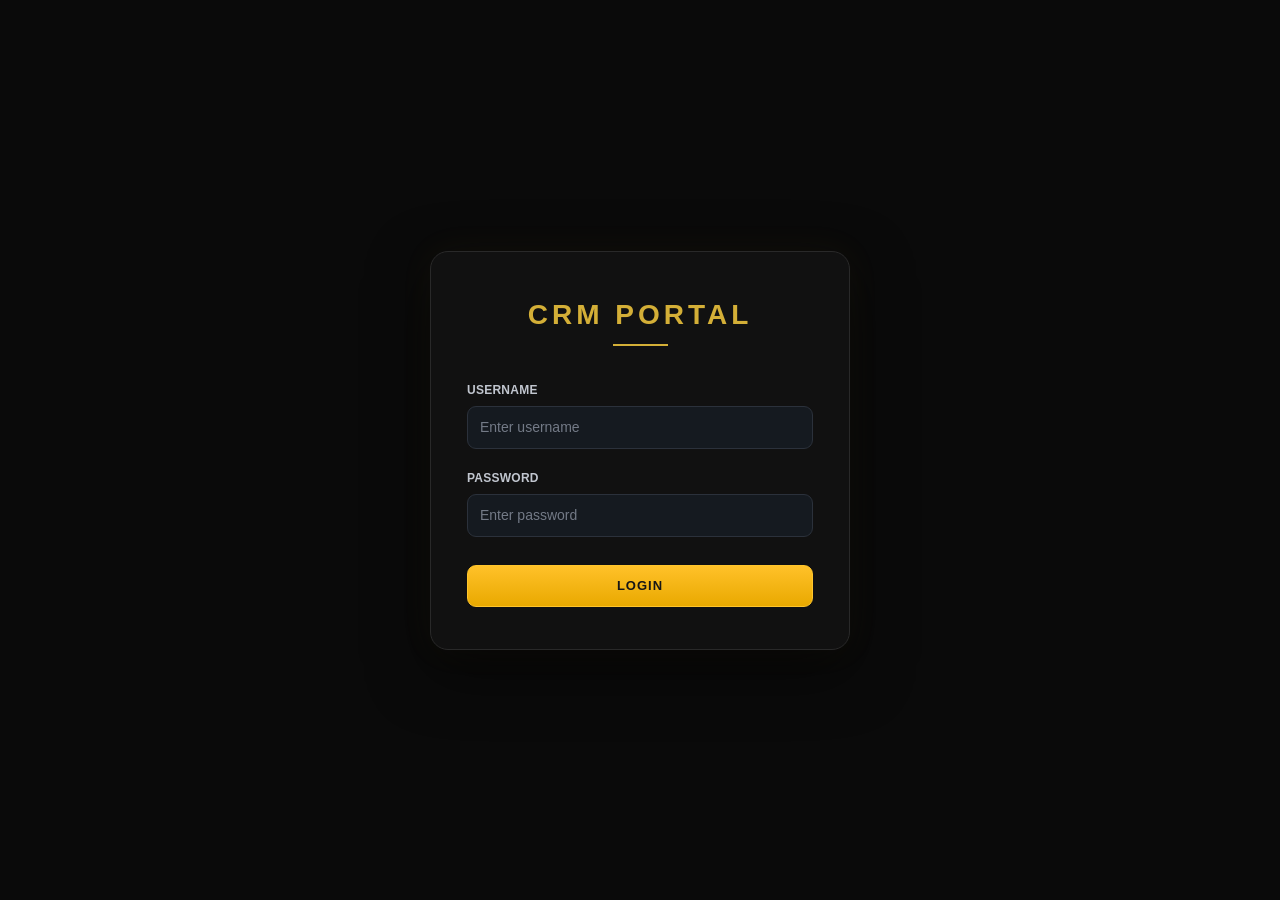
==== index.html @ dad9b5f5 "Support Tab" ====
<!DOCTYPE html>

<html>
<head>
<base target="_top"/>
<meta content="width=device-width, initial-scale=1" name="viewport"/>

<link href="styles.css" rel="stylesheet"/></head>
<body>
<!-- =========================
       LOGIN PAGE
       ========================= -->
<div id="loginPage">
<div class="login-wrapper">
<div class="login-card">
<div class="brand">
<div class="brand-title">
            CRM PORTAL
          </div>
<div class="brand-line"></div>
</div>
<form id="loginForm">
<div class="form-group">
<label for="username">
              Username
            </label>
<input autocomplete="username" id="username" placeholder="Enter username" required="" type="text"/>
</div>
<div class="form-group">
<label for="password">
              Password
            </label>
<input autocomplete="current-password" id="password" placeholder="Enter password" required="" type="password"/>
</div>
<button class="login-button" id="loginButton" type="submit">
            LOGIN
          </button>
</form>
<div class="loading" id="loading">
          Signing in...
        </div>
<div class="message" id="message"></div>
</div>
</div>
</div>
<!-- =========================
       CRM PORTAL PAGE
       ========================= -->
<div id="portalPage">
<div class="portal-layout">
<!-- SIDEBAR -->
<aside class="sidebar">
<div class="sidebar-brand">
<div class="sidebar-brand-title">
            CRM PORTAL
          </div>
<div class="sidebar-brand-subtitle">
            Management System
          </div>
</div>
<div class="nav-section-title">
  Main Menu
</div>
<div id="sidebarMenu"></div>
<div class="sidebar-bottom">
<button class="nav-item support-button" onclick="selectModule('Support 🎫', this)">
    Support 🎫
  </button>
<button class="nav-item logout-button" onclick="logout()">
    Logout
  </button>
</div>
</aside>
<!-- MAIN CONTENT -->
<main class="main-content">
<header class="topbar">
<div class="page-title" id="pageTitle">
            Dashboard
          </div>
<div class="user-info">
<div>
<div class="user-name" id="userName">
                —
              </div>
<div class="user-role" id="userRole">
                —
              </div>
</div>
<div class="branch-badge" id="userBranch">
              —
            </div>
</div>
</header>
<section class="content-area">
<div id="dashboardView">
<div class="dashboard-header">
<div>
<div class="dashboard-eyebrow">
        CRM PORTAL
      </div>
<div class="welcome-title" id="welcomeTitle">
        Welcome
      </div>
<div class="welcome-text">
        Here's your current workspace overview.
      </div>
</div>
<div class="dashboard-date" id="dashboardDate">
      —
    </div>
</div>
<!-- PM DASHBOARD KPI CARDS -->

<div class="kpi-grid pm-kpi-grid">

  <!-- TOTAL INQUIRIES TODAY -->
  <div
    class="kpi-card kpi-card-clickable"
    onclick="openPMTodayInquiriesQueue()"
    role="button"
    tabindex="0"
  >

    <div class="kpi-top">

      <span class="kpi-label">
        TOTAL INQUIRIES TODAY
      </span>

      <span class="kpi-icon">
        I
      </span>

    </div>

    <div
      class="kpi-value"
      id="kpiInquiries"
    >
      0
    </div>

    <div class="kpi-subtext">
      New inquiries created today
    </div>

  </div>


  <!-- TOTAL APPOINTMENTS CREATED -->
  <div
    class="kpi-card kpi-card-clickable"
    onclick="openPMTodayBookingsQueue()"
    role="button"
    tabindex="0"
  >

    <div class="kpi-top">

      <span class="kpi-label">
        TOTAL APPOINTMENTS CREATED
      </span>

      <span class="kpi-icon">
        A
      </span>

    </div>

    <div
      class="kpi-value"
      id="kpiAppointmentsCreated"
    >
      0
    </div>

    <div class="kpi-subtext">
      Appointments booked today
    </div>

  </div>


  <!-- TO FOLLOW UP -->
  <div
    class="kpi-card kpi-card-clickable"
    onclick="openPMFollowUpQueue()"
    role="button"
    tabindex="0"
  >

    <div class="kpi-top">

      <span class="kpi-label">
        TO FOLLOW UP
      </span>

      <span class="kpi-icon">
        F
      </span>

    </div>

    <div
      class="kpi-value"
      id="kpiToFollowUp"
    >
      0
    </div>

    <div class="kpi-subtext">
      Leads that need follow-up
    </div>

  </div>


  <!-- TO REMIND -->
  <div
    class="kpi-card kpi-card-clickable"
    onclick="openPMReminderQueue()"
    role="button"
    tabindex="0"
  >

    <div class="kpi-top">

      <span class="kpi-label">
        TO REMIND
      </span>

      <span class="kpi-icon">
        R
      </span>

    </div>

    <div
      class="kpi-value"
      id="kpiToRemind"
    >
      0
    </div>

    <div class="kpi-subtext">
      Tomorrow's appointments
    </div>

  </div>

</div>
<!-- TODAY'S APPOINTMENTS -->
<div class="dashboard-panel">
<div class="panel-header">
<div>
<div class="panel-title">
        Today's Appointments
      </div>
<div class="panel-subtitle">
        Scheduled appointments and conversion performance
      </div>
</div>
<button class="panel-action" onclick="selectDashboardModule('Appointments')">
      VIEW ALL
    </button>
</div>
<!-- SUMMARY -->
<div class="appointment-summary">
<div class="appointment-summary-item">
<span>
        TODAY'S APPOINTMENTS
      </span>
<strong id="todayAppointmentCount">
        0
      </strong>
</div>
<div class="appointment-summary-item">
<span>
        CONVERTED
      </span>
<strong id="todayConvertedCount">
        0
      </strong>
</div>
<div class="appointment-summary-item">
<span>
        CONVERSION RATE
      </span>
<strong id="todayConversionRate">
        0%
      </strong>
</div>
</div>
<!-- APPOINTMENT LIST -->
<div class="empty-state" id="todayAppointments">
<div class="empty-icon">
      —
    </div>
<div class="empty-title">
      No appointments today
    </div>
<div class="empty-text">
      No appointments are currently scheduled for today.
    </div>
</div>
</div>
<!-- APPOINTMENT WEEKLY -->
<div class="dashboard-panel weekly-panel">
<div class="panel-header">
<div>
<div class="panel-title">
        Appointment Weekly
      </div>
<div class="panel-subtitle">
        Today through the next 6 days
      </div>
</div>
</div>
<div class="weekly-grid">
<div class="week-day">
<div class="week-label">—</div>
<strong>0</strong>
</div>
<div class="week-day">
<div class="week-label">—</div>
<strong>0</strong>
</div>
<div class="week-day">
<div class="week-label">—</div>
<strong>0</strong>
</div>
<div class="week-day">
<div class="week-label">—</div>
<strong>0</strong>
</div>
<div class="week-day">
<div class="week-label">—</div>
<strong>0</strong>
</div>
<div class="week-day">
<div class="week-label">—</div>
<strong>0</strong>
</div>
<div class="week-day">
<div class="week-label">—</div>
<strong>0</strong>
</div>
</div>
</div>
<!-- ACCESS INFORMATION -->
<div class="access-strip">
<div>
<span class="access-label">
        ACCESS LEVEL
      </span>
<strong id="dashboardRole">
        —
      </strong>
</div>
<div>
<span class="access-label">
        BRANCH
      </span>
<strong id="dashboardBranch">
        —
      </strong>
</div>
<div>
<span class="access-label">
        STATUS
      </span>
<strong class="status-active">
        ACTIVE
      </strong>
</div>
</div>
</div>
<!-- =========================
     APPOINTMENTS VIEW
     ========================= -->
<div id="appointmentsView" style="display:none;">
<!-- HEADER -->
<div class="module-header">
<div>
<div class="dashboard-eyebrow">
        APPOINTMENTS
      </div>
<div class="module-title">
        Appointment Calendar
      </div>
<div class="module-subtitle">
        View scheduled appointments by date and branch.
      </div>
</div>
</div>
<!-- CALENDAR CARD -->
<div class="calendar-card">
<!-- CALENDAR TOOLBAR -->
<div class="calendar-toolbar">
<div class="calendar-navigation">
<button class="calendar-nav-button" onclick="changeAppointmentMonth(-1)" type="button">
          ← PREVIOUS
        </button>
<button class="calendar-today-button" onclick="goToAppointmentToday()" type="button">
          TODAY
        </button>
<button class="calendar-nav-button" onclick="changeAppointmentMonth(1)" type="button">
          NEXT →
        </button>
</div>
<div class="calendar-month-title" id="appointmentCalendarTitle">
        —
      </div>
</div>
<!-- DAYS OF WEEK -->
<div class="calendar-weekdays">
<div>SUN</div>
<div>MON</div>
<div>TUE</div>
<div>WED</div>
<div>THU</div>
<div>FRI</div>
<div>SAT</div>
</div>
<!-- CALENDAR -->
<div class="calendar-grid" id="appointmentCalendarGrid">
<div class="calendar-empty" style="grid-column: 1 / -1;">
        Select Appointments to load calendar.
      </div>
</div>
</div>
<!-- =========================
       SELECTED DATE PANEL
       ========================= -->
<!-- =========================
     APPOINTMENT DATE MODAL
     ========================= -->
<div class="appointment-modal-overlay" id="selectedAppointmentDatePanel" onclick="handleAppointmentModalBackdrop(event)" style="display:none;">
<div class="appointment-modal" onclick="event.stopPropagation()">
<div class="appointment-modal-header">
<div>
<div class="dashboard-eyebrow">
          DAILY APPOINTMENTS
        </div>
<div class="appointment-modal-title" id="selectedAppointmentDateTitle">
          —
        </div>
</div>
<button class="appointment-modal-close" onclick="closeAppointmentDatePanel()" type="button">
        ×
      </button>
</div>
<div class="appointment-modal-content" id="selectedAppointmentDateContent">
<div class="calendar-empty">
        No appointments scheduled.
      </div>
</div>
</div>
</div>
<!-- KEEP THIS: closes appointmentsView -->
</div>
<!-- =========================
     REPORTS VIEW
     ========================= -->
<div id="reportsView" style="display:none;">
<div class="module-header">
<div>
<div class="dashboard-eyebrow">
        PM ANALYTICS
      </div>
<div class="module-title">
        Reports
      </div>
<div class="module-subtitle">
        Review lead, booking, conversion, follow-up, and commission performance.
      </div>
</div>
</div>
<!-- =========================
       REPORT FILTERS
       ========================= -->
<div class="report-filter-bar">
<div class="form-group">
<label>Start Date</label>
<input id="reportStartDate" type="date"/>
</div>
<div class="form-group">
<label>End Date</label>
<input id="reportEndDate" type="date"/>
</div>
<div class="form-group">
<label>Branch</label>
<select id="reportBranchFilter">
<option value="ALL">
          All Branches
        </option>
<option value="UC-LP">
          UC Las Piñas
        </option>
<option value="UC-MD">
          UC Mandaluyong
        </option>
<option value="UC-QC">
          UC Quezon City
        </option>
<option value="MM-MD">
          Mastermind Mandaluyong
        </option>
</select>
</div>
<button class="primary-action report-apply-button" onclick="loadPMReports()" type="button">
      APPLY
    </button>
</div>
<!-- =========================
       REPORT KPI CARDS
       ========================= -->
<div class="kpi-grid reports-kpi-grid">
<div class="kpi-card">
<div class="kpi-label">
        TOTAL INQUIRIES
      </div>
<div class="kpi-value" id="reportTotalInquiries">
        0
      </div>
</div>
<div class="kpi-card">
<div class="kpi-label">
        TOTAL BOOKED
      </div>
<div class="kpi-value" id="reportTotalBooked">
        0
      </div>
</div>
<div class="kpi-card">
<div class="kpi-label">
        INQUIRY → BOOK
      </div>
<div class="kpi-value" id="reportInquiryToBook">
        0%
      </div>
</div>
<div class="kpi-card">
<div class="kpi-label">
        TOTAL CONVERTED
      </div>
<div class="kpi-value" id="reportTotalConverted">
        0
      </div>
</div>
<div class="kpi-card">
<div class="kpi-label">
        BOOK → CONVERT
      </div>
<div class="kpi-value" id="reportBookToConvert">
        0%
      </div>
</div>
<div class="kpi-card">
<div class="kpi-label">
        INQUIRY → CONVERT
      </div>
<div class="kpi-value" id="reportInquiryToConvert">
        0%
      </div>
</div>
</div>
<!-- =========================
       APPOINTMENT OUTCOMES
       ========================= -->
<div class="report-section collapsible-report">
<button class="report-toggle" onclick="toggleReportSection(
        'reportAppointmentOutcomesBody',
        this
      )" type="button">
<span>Appointment Outcomes</span>
<span class="report-toggle-icon">
        ▾
      </span>
</button>
<div class="report-collapsible-body" id="reportAppointmentOutcomesBody" style="display:none;">
<div class="report-table-container" id="reportAppointmentOutcomes"></div>
</div>
</div>
<!-- =========================
       BRANCH PERFORMANCE
       ========================= -->
<div class="report-section collapsible-report">
<button class="report-toggle" onclick="toggleReportSection(
        'reportBranchPerformanceBody',
        this
      )" type="button">
<span>Branch Performance</span>
<span class="report-toggle-icon">
        ▾
      </span>
</button>
<div class="report-collapsible-body" id="reportBranchPerformanceBody" style="display:none;">
<div class="report-table-container" id="reportBranchPerformance"></div>
</div>
</div>
<!-- =========================
       INQUIRY SOURCE PERFORMANCE
       ========================= -->
<div class="report-section collapsible-report">
<button class="report-toggle" onclick="toggleReportSection(
        'reportSourcePerformanceBody',
        this
      )" type="button">
<span>Inquiry Source Performance</span>
<span class="report-toggle-icon">
        ▾
      </span>
</button>
<div class="report-collapsible-body" id="reportSourcePerformanceBody" style="display:none;">
<div class="report-table-container" id="reportSourcePerformance"></div>
</div>
</div>
<!-- =========================
       PM PERFORMANCE
       ========================= -->
<div class="report-section collapsible-report">
<button class="report-toggle" onclick="toggleReportSection(
        'reportPMPerformanceBody',
        this
      )" type="button">
<span>PM Performance</span>
<span class="report-toggle-icon">
        ▾
      </span>
</button>
<div class="report-collapsible-body" id="reportPMPerformanceBody" style="display:none;">
<div class="report-table-container" id="reportPMPerformance"></div>
</div>
</div>
<!-- =========================
       BOOKED BY PERFORMANCE
       ========================= -->
<div class="report-section collapsible-report">
<button class="report-toggle" onclick="toggleReportSection(
        'reportBookedByPerformanceBody',
        this
      )" type="button">
<span>Booked By Performance</span>
<span class="report-toggle-icon">
        ▾
      </span>
</button>
<div class="report-collapsible-body" id="reportBookedByPerformanceBody" style="display:none;">
<div class="report-table-container" id="reportBookedByPerformance"></div>
</div>
</div>
<!-- =========================
       COMMISSION REPORT
       ========================= -->
<div class="report-section collapsible-report">
<button class="report-toggle" onclick="toggleReportSection(
        'reportCommissionBody',
        this
      )" type="button">
<span>Commission Report</span>
<span class="report-toggle-icon">
        ▾
      </span>
</button>
<div class="report-collapsible-body" id="reportCommissionBody" style="display:none;">
<div class="commission-summary">
<div>
<span>Rate per Conversion</span>
<strong id="reportCommissionRate">
            ₱0
          </strong>
</div>
<div>
<span>Total Conversions</span>
<strong id="reportCommissionConversions">
            0
          </strong>
</div>
<div>
<span>Total Commission</span>
<strong id="reportTotalCommission">
            ₱0
          </strong>
</div>
</div>
<div class="report-table-container" id="reportCommissionTable"></div>
</div>
</div>
<!-- =========================
       FOLLOW-UP REPORT
       ========================= -->
<div class="report-section collapsible-report">
<button class="report-toggle" onclick="toggleReportSection(
        'reportFollowUpBody',
        this
      )" type="button">
<span>Follow-Up Report</span>
<span class="report-toggle-icon">
        ▾
      </span>
</button>
<div class="report-collapsible-body" id="reportFollowUpBody" style="display:none;">
<div class="report-table-container" id="reportFollowUp"></div>
</div>
</div>
<!-- =========================
       VEHICLE INSIGHTS
       ========================= -->
<div class="report-section collapsible-report">
<button class="report-toggle" onclick="toggleReportSection(
        'reportVehicleInsightsBody',
        this
      )" type="button">
<span>Vehicle Insights</span>
<span class="report-toggle-icon">
        ▾
      </span>
</button>
<div class="report-collapsible-body" id="reportVehicleInsightsBody" style="display:none;">
<div class="report-table-container" id="reportVehicleInsights"></div>
</div>
</div>
</div>
<!-- =========================
     REQUESTS VIEW
     ========================= -->
<div id="requestsView" style="display:none;">
<div class="module-header">
<div>
<div class="dashboard-eyebrow">
        PAGE MANAGER
      </div>
<div class="module-title">
        Requests
      </div>
<div class="module-subtitle">
        Create and monitor your submitted requests.
      </div>
</div>
<button class="primary-action" onclick="openNewRequestModal()" type="button">
      + NEW REQUEST
    </button>
</div>
<!-- KPI -->
<div class="kpi-grid">
<div class="kpi-card">
<div class="kpi-label">
        PENDING
      </div>
<div class="kpi-value" id="requestPendingCount">
        0
      </div>
</div>
<div class="kpi-card">
<div class="kpi-label">
        IN PROGRESS
      </div>
<div class="kpi-value" id="requestInProgressCount">
        0
      </div>
</div>
<div class="kpi-card">
<div class="kpi-label">
        RESOLVED
      </div>
<div class="kpi-value" id="requestResolvedCount">
        0
      </div>
</div>
</div>
<!-- REQUEST TABLE -->
<div class="leads-table-card">
<div class="table-scroll">
<table class="crm-table">
<thead>
<tr>
<th>Request ID</th>
<th>Type</th>
<th>Subject</th>
<th>Priority</th>
<th>Status</th>
<th>Created</th>
<th>Updated By</th>
<th>Action</th>
</tr>
</thead>
<tbody id="requestsTableBody">
<tr>
<td class="table-empty" colspan="8">
              Select Requests to load records.
            </td>
</tr>
</tbody>
</table>
</div>
</div>
</div>
<!-- =========================
     LEADS VIEW
     ========================= -->
<div id="leadsView" style="display:none;">
<div class="module-header">
<div>
<div class="dashboard-eyebrow">
        PAGE MANAGER
      </div>
<div class="module-title">
        Leads
      </div>
<div class="module-subtitle">
        Manage customer inquiries across all branches.
      </div>
</div>
<button class="primary-action" onclick="openAddLeadModal()">
      + ADD LEAD
    </button>
</div>
<!-- =========================
     ADD LEAD MODAL
     ========================= -->
<div class="crm-modal" id="addLeadModal">
<div class="crm-modal-backdrop" onclick="closeAddLeadModal()">
</div>
<div class="crm-modal-card">
<div class="crm-modal-header">
<div>
<div class="dashboard-eyebrow">
          PAGE MANAGER
        </div>
<div class="crm-modal-title">
          Add New Lead
        </div>
<div class="crm-modal-subtitle">
          Create a customer inquiry record.
        </div>
</div>
<button class="modal-close" onclick="closeAddLeadModal()" type="button">
        ×
      </button>
</div>
<!-- =========================
     EDIT LEAD MODAL
     ========================= -->
<form id="addLeadForm">
<div class="lead-form-section-title">
        Customer Information
      </div>
<div class="lead-form-grid">
<div class="form-group">
<label>Customer Name *</label>
<input id="newLeadCustomerName" placeholder="Enter customer name" required="" type="text"/>
</div>
<div class="form-group">
<label>Contact Number *</label>
<input id="newLeadContactNumber" placeholder="09XXXXXXXXX" required="" type="text"/>
</div>
<div class="form-group vehicle-search-group">
<label>Vehicle Make / Model *</label>
<div class="vehicle-search-wrapper">
<input autocomplete="off" id="newLeadVehicle" onfocus="searchNewLeadVehicle()" oninput="searchNewLeadVehicle()" placeholder="Search vehicle..." required="" type="text"/>
<div class="vehicle-suggestions" id="newLeadVehicleSuggestions" style="display:none;"></div>
</div>
</div>
<div class="form-group">
<label>Year</label>
<input id="newLeadYear" max="2100" min="1900" placeholder="e.g. 2022" type="number"/>
</div>
<div class="form-group">
<label>Plate Number</label>
<input id="newLeadPlate" placeholder="Enter plate number" type="text"/>
</div>
</div>
<div class="lead-form-section-title">
        Lead Information
      </div>
<div class="lead-form-grid">
<div class="form-group">
<label>Branch *</label>
<select class="form-select" id="newLeadBranch" required="">
<option value="">
              Select branch
            </option>
<option value="UC-LP">
              UC Las Piñas
            </option>
<option value="UC-MD">
              UC Mandaluyong
            </option>
<option value="UC-QC">
              UC Quezon City
            </option>
<option value="MM-MD">
              Mastermind Mandaluyong
            </option>
</select>
</div>
<div class="form-group">
<label>Inquiry Source</label>
<select class="form-select" id="newLeadSource">
<option value="">
              Select source
            </option>
<option value="Facebook">
              Facebook
            </option>
<option value="Messenger">
              Messenger
            </option>
<option value="Walk-in">
              Walk-in
            </option>
<option value="Call">
              Call
            </option>
<option value="Referral">
              Referral
            </option>
<option value="Other">
              Other
            </option>
</select>
</div>
<div class="form-group">
<label>Service *</label>
<select class="form-select" id="leadService" required="">
<option value="">
      Select service
    </option>
<option value="Overall / Vehicle System Checkup">
      Overall / Vehicle System Checkup
    </option>
<option value="Aircon Checkup">
      Aircon Checkup
    </option>
<option value="PMS Checkup">
      PMS Checkup
    </option>
<option value="Computer Diagnostic Scan">
      Computer Diagnostic Scan
    </option>
<option value="Auto Electrical">
      Auto Electrical
    </option>
<option value="EGR Cleaning / Service">
      EGR Cleaning / Service
    </option>
<option value="ATF / Transmission Fluid Service">
      ATF / Transmission Fluid Service
    </option>
<option value="Preventive Maintenance Service (PMS)">
      Preventive Maintenance Service (PMS)
    </option>
<option value="Change Oil">
      Change Oil
    </option>
<option value="Parts Replacement">
      Parts Replacement
    </option>
<option value="Underchassis / Suspension Checkup">
      Underchassis / Suspension Checkup
    </option>
<option value="Brake Checkup / Repair">
      Brake Checkup / Repair
    </option>
<option value="Engine Checkup / Repair">
      Engine Checkup / Repair
    </option>
<option value="Cooling System / Overheating Checkup">
      Cooling System / Overheating Checkup
    </option>
<option value="Steering Checkup / Repair">
      Steering Checkup / Repair
    </option>
<option value="Battery / Charging System">
      Battery / Charging System
    </option>
<option value="Fuel System Service">
      Fuel System Service
    </option>
<option value="Transmission / Drivetrain Checkup">
      Transmission / Drivetrain Checkup
    </option>
<option value="Tune-Up">
      Tune-Up
    </option>
<option value="Engine Overhaul / Major Repair">
      Engine Overhaul / Major Repair
    </option>
<option value="Aircon Repair / Maintenance">
      Aircon Repair / Maintenance
    </option>
<option value="Suspension / Underchassis Repair">
      Suspension / Underchassis Repair
    </option>
<option value="Electrical Repair">
      Electrical Repair
    </option>
<option value="Diagnostic / Error Code Concern">
      Diagnostic / Error Code Concern
    </option>
<option value="General Mechanical Concern">
      General Mechanical Concern
    </option>
<option value="Others">
      Others
    </option>
</select>
</div>
<div class="form-group">
<label>Status *</label>
<select class="form-select" id="newLeadStatus" onchange="toggleLeadAppointmentDate()" required="">
<option value="Interested">
              Interested
            </option>
<option value="Follow Up">
              Follow Up
            </option>
<option value="Not Interested">
              Not Interested
            </option>
<option value="Booked">
              Booked
            </option>
<option value="Cancelled">
              Cancelled
            </option>
<option value="Rescheduled">
              Rescheduled
            </option>
<option value="No Show">
              No Show
            </option>
</select>
</div>
<div class="form-group" id="newLeadAppointmentGroup" style="display:none;">
<label>Appointment Date *</label>
<input id="newLeadAppointmentDate" type="date"/>
</div>
</div>
<div class="form-group">
<label>
          Concern / Additional Details
        </label>
<textarea class="form-textarea" id="newLeadConcern" placeholder="Enter customer's concern or additional details..."></textarea>
</div>
<div class="modal-message" id="addLeadMessage"></div>
<div class="crm-modal-footer">
<button class="secondary-action" onclick="closeAddLeadModal()" type="button">
          CANCEL
        </button>
<button class="primary-action" id="saveLeadButton" type="submit">
          SAVE LEAD
        </button>
</div>
</form>
</div>
</div>
<div class="module-toolbar">

  <input
    class="module-search"
    id="leadSearch"
    type="text"
    placeholder="Search customer, contact, vehicle or plate..."
    oninput="filterLeadsTable()"
  />


  <select
    class="module-filter"
    id="leadBranchFilter"
    onchange="filterLeadsTable()"
  >
    <option value="">
      All Branches
    </option>

    <option value="UC-LP">
      UC Las Piñas
    </option>

    <option value="UC-MD">
      UC Mandaluyong
    </option>

    <option value="UC-QC">
      UC Quezon City
    </option>

    <option value="MM-MD">
      Mastermind Mandaluyong
    </option>
  </select>


  <select
    class="module-filter"
    id="leadStatusFilter"
    onchange="filterLeadsTable()"
  >
    <option value="">
      All Statuses
    </option>

    <option value="Interested">
      Interested
    </option>

    <option value="Follow Up">
      Follow Up
    </option>

    <option value="Not Interested">
      Not Interested
    </option>

    <option value="Booked">
      Booked
    </option>

    <option value="Remind">
      Remind
    </option>

    <option value="Cancelled">
      Cancelled
    </option>

    <option value="Rescheduled">
      Rescheduled
    </option>

    <option value="No Show">
      No Show
    </option>
  </select>


  <select
    class="module-filter"
    id="leadServiceFilter"
    onchange="filterLeadsTable()"
  >
    <option value="">
      All Services
    </option>

    <option value="Vehicle System Checkup">
      Vehicle System Checkup
    </option>

    <option value="Computer Diagnostic Scan">
      Computer Diagnostic Scan
    </option>

    <option value="Aircon Checkup">
      Aircon Checkup
    </option>

    <option value="Preventive Maintenance Service">
      Preventive Maintenance Service
    </option>

    <option value="Engine Checkup / Repair">
      Engine Checkup / Repair
    </option>

    <option value="Electrical Checkup / Repair">
      Electrical Checkup / Repair
    </option>

    <option value="Suspension Checkup / Repair">
      Suspension Checkup / Repair
    </option>

    <option value="Steering Checkup / Repair">
      Steering Checkup / Repair
    </option>

    <option value="Underchassis Checkup / Repair">
      Underchassis Checkup / Repair
    </option>
  </select>

</div>
<div class="leads-table-card">
<div class="table-scroll">
<table class="crm-table">
<thead>
<tr>
<th>Customer</th>
<th>Vehicle</th>
<th>Branch</th>
<th>Source</th>
<th>Service</th>
<th>Concern</th>
<th>Status</th>
<th>Assigned PM</th>
<th>Appointment</th>
<th>Created</th>
<th>Action</th>
</tr>
</thead>
<tbody id="leadsTableBody">
<tr>
<td class="table-empty" colspan="10">
              Select Leads to load records.
            </td>
</tr>
</tbody>
</table>
</div>
</div>
</div>

<!-- =========================================================
     SHARED SUPPORT VIEW
========================================================= -->

<div
  id="supportView"
  style="display:none;"
>

  <!-- HEADER -->

  <div class="module-header">

    <div>

      <div class="dashboard-eyebrow">
        CRM SUPPORT
      </div>

      <div class="module-title">
        Support Tickets
      </div>

      <div class="module-subtitle">
        Submit, track, and manage internal CRM support concerns.
      </div>

    </div>

    <button
      type="button"
      class="primary-action"
      onclick="openNewSupportTicketModal()"
    >
      NEW TICKET
    </button>

  </div>


  <!-- KPI -->

  <div class="kpi-grid support-kpi-grid">

    <div class="kpi-card">

      <div class="kpi-top">

        <span class="kpi-label">
          OPEN
        </span>

        <span class="kpi-icon">
          O
        </span>

      </div>

      <div
        class="kpi-value"
        id="supportOpenCount"
      >
        0
      </div>

      <div class="kpi-subtext">
        New tickets awaiting action
      </div>

    </div>


    <div class="kpi-card">

      <div class="kpi-top">

        <span class="kpi-label">
          IN PROGRESS
        </span>

        <span class="kpi-icon">
          P
        </span>

      </div>

      <div
        class="kpi-value"
        id="supportInProgressCount"
      >
        0
      </div>

      <div class="kpi-subtext">
        Tickets currently being handled
      </div>

    </div>


    <div class="kpi-card">

      <div class="kpi-top">

        <span class="kpi-label">
          RESOLVED
        </span>

        <span class="kpi-icon">
          R
        </span>

      </div>

      <div
        class="kpi-value"
        id="supportResolvedCount"
      >
        0
      </div>

      <div class="kpi-subtext">
        Tickets already resolved
      </div>

    </div>

  </div>


  <!-- FILTERS -->

  <div class="module-toolbar support-toolbar">

    <input
      type="text"
      id="supportSearch"
      class="module-search"
      placeholder="Search ticket, subject, branch or user..."
      oninput="filterSupportTickets()"
    />


    <select
      id="supportStatusFilter"
      class="module-filter"
      onchange="filterSupportTickets()"
    >
      <option value="">
        All Statuses
      </option>

      <option value="Open">
        Open
      </option>

      <option value="In Progress">
        In Progress
      </option>

      <option value="Resolved">
        Resolved
      </option>

      <option value="Closed">
        Closed
      </option>
    </select>


    <select
      id="supportPriorityFilter"
      class="module-filter"
      onchange="filterSupportTickets()"
    >
      <option value="">
        All Priorities
      </option>

      <option value="Low">
        Low
      </option>

      <option value="Normal">
        Normal
      </option>

      <option value="High">
        High
      </option>

      <option value="Urgent">
        Urgent
      </option>
    </select>

  </div>


  <!-- TABLE -->

  <div class="dashboard-panel">

    <div class="panel-header">

      <div>

        <div class="panel-title">
          Support Tickets
        </div>

        <div class="panel-subtitle">
          View and track submitted support concerns
        </div>

      </div>

    </div>


    <div class="table-wrap">

      <table class="data-table">

        <thead>

          <tr>

            <th>
              Ticket
            </th>

            <th>
              Subject
            </th>

            <th>
              Priority
            </th>

            <th>
              Status
            </th>

            <th>
              Branch
            </th>

            <th>
              Assigned IT
            </th>

            <th>
              Created
            </th>

            <th>
              Action
            </th>

          </tr>

        </thead>


        <tbody
          id="supportTicketsTableBody"
        >

          <tr>

            <td
              colspan="8"
              class="table-empty"
            >
              No support tickets loaded.
            </td>

          </tr>

        </tbody>

      </table>

    </div>

  </div>

</div>


<!-- =========================================================
     NEW SUPPORT TICKET MODAL
========================================================= -->

<div
  class="crm-modal"
  id="newSupportTicketModal"
>

  <div
    class="crm-modal-backdrop"
    onclick="closeNewSupportTicketModal()"
  ></div>


  <div class="crm-modal-card">

    <div class="crm-modal-header">

      <div>

        <div class="dashboard-eyebrow">
          CRM SUPPORT
        </div>

        <div class="crm-modal-title">
          New Support Ticket
        </div>

        <div class="crm-modal-subtitle">
          Describe the issue clearly so IT can assist faster.
        </div>

      </div>


      <button
        type="button"
        class="modal-close"
        onclick="closeNewSupportTicketModal()"
      >
        ×
      </button>

    </div>


    <form
      id="newSupportTicketForm"
      onsubmit="return submitNewSupportTicket(event)"
    >

      <div class="lead-form-grid">

        <div class="form-group">

          <label>
            Priority *
          </label>

          <select
            id="newSupportPriority"
            class="form-select"
            required
          >

            <option value="Normal">
              Normal
            </option>

            <option value="Low">
              Low
            </option>

            <option value="High">
              High
            </option>

            <option value="Urgent">
              Urgent
            </option>

          </select>

        </div>


        <div class="form-group">

          <label>
            Module
          </label>

          <input
            type="text"
            id="newSupportModule"
            placeholder="Example: Leads"
          />

        </div>


        <div class="form-group">

          <label>
            View
          </label>

          <input
            type="text"
            id="newSupportViewName"
            placeholder="Example: Edit Lead"
          />

        </div>

      </div>


      <div class="form-group">

        <label>
          Subject *
        </label>

        <input
          type="text"
          id="newSupportSubject"
          placeholder="Short summary of the issue"
          required
        />

      </div>


      <div class="form-group">

        <label>
          Description *
        </label>

        <textarea
          id="newSupportDescription"
          class="form-textarea"
          placeholder="Explain what happened, what you expected, and any error shown."
          required
        ></textarea>

      </div>


      <div
        class="modal-message"
        id="newSupportTicketMessage"
      ></div>


      <div class="crm-modal-footer">

        <button
          type="button"
          class="secondary-action"
          onclick="closeNewSupportTicketModal()"
        >
          CANCEL
        </button>

        <button
          type="submit"
          class="primary-action"
          id="saveSupportTicketButton"
        >
          SUBMIT TICKET
        </button>

      </div>

    </form>

  </div>

</div>


<!-- =========================================================
     SUPPORT TICKET DETAILS MODAL
========================================================= -->

<div
  class="crm-modal"
  id="supportTicketDetailsModal"
>

  <div
    class="crm-modal-backdrop"
    onclick="closeSupportTicketDetails()"
  ></div>


  <div class="crm-modal-card">

    <div class="crm-modal-header">

      <div>

        <div class="dashboard-eyebrow">
          SUPPORT TICKET
        </div>

        <div
          class="crm-modal-title"
          id="supportDetailsTitle"
        >
          Ticket Details
        </div>

        <div
          class="crm-modal-subtitle"
          id="supportDetailsTicketId"
        >
          —
        </div>

      </div>


      <button
        type="button"
        class="modal-close"
        onclick="closeSupportTicketDetails()"
      >
        ×
      </button>

    </div>


    <div class="support-details-body">

      <div class="support-detail-grid">

        <div class="support-detail-item">

          <span>
            Status
          </span>

          <strong
            id="supportDetailsStatus"
          >
            —
          </strong>

        </div>


        <div class="support-detail-item">

          <span>
            Priority
          </span>

          <strong
            id="supportDetailsPriority"
          >
            —
          </strong>

        </div>


        <div class="support-detail-item">

          <span>
            Branch
          </span>

          <strong
            id="supportDetailsBranch"
          >
            —
          </strong>

        </div>


        <div class="support-detail-item">

          <span>
            Role
          </span>

          <strong
            id="supportDetailsRole"
          >
            —
          </strong>

        </div>


        <div class="support-detail-item">

          <span>
            Module
          </span>

          <strong
            id="supportDetailsModule"
          >
            —
          </strong>

        </div>


        <div class="support-detail-item">

          <span>
            View
          </span>

          <strong
            id="supportDetailsView"
          >
            —
          </strong>

        </div>


        <div class="support-detail-item">

          <span>
            Assigned IT
          </span>

          <strong
            id="supportDetailsAssignedIT"
          >
            —
          </strong>

        </div>


        <div class="support-detail-item">

          <span>
            Created
          </span>

          <strong
            id="supportDetailsCreatedAt"
          >
            —
          </strong>

        </div>

      </div>


      <div class="support-description-card">

        <div class="lead-form-section-title">
          Description
        </div>

        <div
          id="supportDetailsDescription"
          class="support-description-text"
        >
          —
        </div>

      </div>


      <!-- IT MANAGEMENT -->

      <div
        id="supportITManagement"
        class="support-it-management"
        style="display:none;"
      >

        <div class="lead-form-section-title">
          IT Management
        </div>


        <div class="lead-form-grid">

          <div class="form-group">

            <label>
              Status
            </label>

            <select
              id="supportITStatus"
              class="form-select"
            >

              <option value="Open">
                Open
              </option>

              <option value="In Progress">
                In Progress
              </option>

              <option value="Resolved">
                Resolved
              </option>

              <option value="Closed">
                Closed
              </option>

            </select>

          </div>


          <div class="form-group">

            <label>
              Priority
            </label>

            <select
              id="supportITPriority"
              class="form-select"
            >

              <option value="Low">
                Low
              </option>

              <option value="Normal">
                Normal
              </option>

              <option value="High">
                High
              </option>

              <option value="Urgent">
                Urgent
              </option>

            </select>

          </div>


          <div class="form-group">

            <label>
              Assigned IT
            </label>

            <input
              type="text"
              id="supportITAssigned"
              placeholder="IT assignee"
            />

          </div>

        </div>


        <div class="form-group">

          <label>
            Resolution Notes
          </label>

          <textarea
            id="supportITResolutionNotes"
            class="form-textarea"
            placeholder="Add resolution or troubleshooting notes..."
          ></textarea>

        </div>


        <div
          class="modal-message"
          id="supportITMessage"
        ></div>


        <div class="crm-modal-footer">

          <button
            type="button"
            class="primary-action"
            id="updateSupportTicketButton"
            onclick="saveSupportTicketUpdate()"
          >
            SAVE UPDATE
          </button>

        </div>

      </div>


      <!-- RESOLUTION DISPLAY -->

      <div
        id="supportResolutionDisplay"
        class="support-description-card"
        style="display:none;"
      >

        <div class="lead-form-section-title">
          Resolution
        </div>

        <div
          id="supportDetailsResolutionNotes"
          class="support-description-text"
        >
          —
        </div>

        <div class="support-resolution-meta">

          <span id="supportDetailsResolvedBy">
            —
          </span>

          <span id="supportDetailsResolvedAt">
            —
          </span>

        </div>

      </div>

    </div>

  </div>

</div>


       
</section>
</main>
</div>
</div>
<div class="crm-modal" id="editLeadModal">
<div class="crm-modal-backdrop" onclick="closeEditLeadModal()"></div>
<div class="crm-modal-card">
<div class="crm-modal-header">
<div>
<div class="dashboard-eyebrow">
          PAGE MANAGER
        </div>
<div class="crm-modal-title">
          Edit Lead
        </div>
<div class="crm-modal-subtitle" id="editLeadIdDisplay">
          —
        </div>
</div>
<button class="modal-close" onclick="closeEditLeadModal()" type="button">
        ×
      </button>
</div>
<form id="editLeadForm">
<input id="editLeadId" type="hidden"/>
<div class="lead-form-section-title">
        Customer Information
      </div>
<div class="lead-form-grid">
<div class="form-group">
<label>Customer Name *</label>
<input id="editLeadCustomerName" required="" type="text"/>
</div>
<div class="form-group">
<label>Contact Number *</label>
<input id="editLeadContactNumber" required="" type="text"/>
</div>
<div class="form-group vehicle-search-group">
<label>Vehicle Make / Model *</label>
<div class="vehicle-search-wrapper">
<input autocomplete="off" id="editLeadVehicle" onfocus="searchEditLeadVehicle()" oninput="searchEditLeadVehicle()" placeholder="Search vehicle..." required="" type="text"/>
<div class="vehicle-suggestions" id="editLeadVehicleSuggestions" style="display:none;"></div>
</div>
</div>
<div class="form-group">
<label>Year</label>
<input id="editLeadYear" max="2100" min="1900" type="number"/>
</div>
<div class="form-group">
<label>Plate Number</label>
<input id="editLeadPlate" type="text"/>
</div>
</div>
<div class="lead-form-section-title">
        Lead Information
      </div>
<div class="lead-form-grid">
<div class="form-group">
<label>Branch *</label>
<select class="form-select" id="editLeadBranch" required="">
<option value="UC-LP">
              UC Las Piñas
            </option>
<option value="UC-MD">
              UC Mandaluyong
            </option>
<option value="UC-QC">
              UC Quezon City
            </option>
<option value="MM-MD">
              Mastermind Mandaluyong
            </option>
</select>
</div>
<div class="form-group">
<label>Inquiry Source</label>
<select class="form-select" id="editLeadSource">
<option value="">—</option>
<option value="Facebook">Facebook</option>
<option value="Messenger">Messenger</option>
<option value="Walk-in">Walk-in</option>
<option value="Call">Call</option>
<option value="Referral">Referral</option>
<option value="Other">Other</option>
</select>
</div>
<div class="form-group">
<label>Service *</label>
<select class="form-select" id="editLeadService" required="">
<option value="">Select service</option>
<option value="Overall / Vehicle System Checkup">Overall / Vehicle System Checkup</option>
<option value="Aircon Checkup">Aircon Checkup</option>
<option value="PMS Checkup">PMS Checkup</option>
<option value="Computer Diagnostic Scan">Computer Diagnostic Scan</option>
<option value="Auto Electrical">Auto Electrical</option>
<option value="EGR Cleaning / Service">EGR Cleaning / Service</option>
<option value="ATF / Transmission Fluid Service">ATF / Transmission Fluid Service</option>
<option value="Preventive Maintenance Service (PMS)">Preventive Maintenance Service (PMS)</option>
<option value="Change Oil">Change Oil</option>
<option value="Parts Replacement">Parts Replacement</option>
<option value="Underchassis / Suspension Checkup">Underchassis / Suspension Checkup</option>
<option value="Brake Checkup / Repair">Brake Checkup / Repair</option>
<option value="Engine Checkup / Repair">Engine Checkup / Repair</option>
<option value="Cooling System / Overheating Checkup">Cooling System / Overheating Checkup</option>
<option value="Steering Checkup / Repair">Steering Checkup / Repair</option>
<option value="Battery / Charging System">Battery / Charging System</option>
<option value="Fuel System Service">Fuel System Service</option>
<option value="Transmission / Drivetrain Checkup">Transmission / Drivetrain Checkup</option>
<option value="Tune-Up">Tune-Up</option>
<option value="Engine Overhaul / Major Repair">Engine Overhaul / Major Repair</option>
<option value="Aircon Repair / Maintenance">Aircon Repair / Maintenance</option>
<option value="Suspension / Underchassis Repair">Suspension / Underchassis Repair</option>
<option value="Electrical Repair">Electrical Repair</option>
<option value="Diagnostic / Error Code Concern">Diagnostic / Error Code Concern</option>
<option value="General Mechanical Concern">General Mechanical Concern</option>
<option value="Others">Others</option>
</select>
</div>
<div class="form-group">
<label>Status *</label>
<select class="form-select" id="editLeadStatus" onchange="toggleEditLeadAppointmentDate()" required="">
<option value="Interested">Interested</option>
<option value="Follow Up">Follow Up</option>
<option value="Not Interested">Not Interested</option>
<option value="Booked">Booked</option>
<option value="Remind">Remind</option>
<option value="Cancelled">Cancelled</option>
<option value="Rescheduled">Rescheduled</option>
<option value="No Show">No Show</option>
</select>
</div>
<div class="form-group">
<label>Assigned PM</label>
<input id="editLeadAssignedPm" type="text"/>
</div>
<div class="form-group" id="editLeadAppointmentGroup" style="display:none;">
<label>Appointment Date *</label>
<input id="editLeadAppointmentDate" type="date"/>
</div>
<div class="form-group" id="editLeadAppointmentTimeGroup" style="display:none;">
<label>Appointment Time *</label>
<input id="editLeadAppointmentTime" type="time"/>
</div>
<div class="form-group" id="editLeadBookedByGroup" style="display:none;">
<label>Booked By</label>
<input id="editLeadBookedBy" readonly="" type="text"/>
</div>
</div>
<div class="form-group">
<label>
          Concern / Additional Details
        </label>
<textarea class="form-textarea" id="editLeadConcern"></textarea>
</div>
<div class="modal-message" id="editLeadMessage"></div>
<div class="crm-modal-footer">
<button class="secondary-action" onclick="closeEditLeadModal()" type="button">
          CANCEL
        </button>
<button class="primary-action" id="updateLeadButton" type="submit">
          SAVE CHANGES
        </button>
</div>
</form>
</div>
</div>

<!-- =========================
     APPOINTMENT DETAILS MODAL
     ========================= -->
<div class="appointment-details-overlay" id="appointmentDetailsModal" onclick="
    if (event.target === this) {
      closeAppointmentDetailsModal();
    }
  " style="display:none;">
<div class="appointment-details-modal">
<!-- HEADER -->
<div class="appointment-details-header">
<div>
<div class="dashboard-eyebrow">
          APPOINTMENT DETAILS
        </div>
<div class="appointment-details-title">
          Customer Appointment
        </div>
<div class="appointment-details-id" id="appointmentDetailsId">
          —
        </div>
</div>
<button class="appointment-modal-close" onclick="closeAppointmentDetailsModal()" type="button">
        ×
      </button>
</div>
<!-- BODY -->
<div class="appointment-details-body">
<!-- CUSTOMER -->
<div class="appointment-details-section">
<div class="appointment-details-section-title">
          CUSTOMER INFORMATION
        </div>
<div class="appointment-details-grid">
<div class="appointment-detail-field">
<div class="appointment-detail-label">
              CUSTOMER NAME
            </div>
<div class="appointment-detail-value" id="appointmentDetailsCustomer">
              —
            </div>
</div>
<div class="appointment-detail-field">
<div class="appointment-detail-label">
              CONTACT NUMBER
            </div>
<div class="appointment-detail-value" id="appointmentDetailsContact">
              —
            </div>
</div>
<div class="appointment-detail-field">
<div class="appointment-detail-label">
              VEHICLE
            </div>
<div class="appointment-detail-value" id="appointmentDetailsVehicle">
              —
            </div>
</div>
<div class="appointment-detail-field">
<div class="appointment-detail-label">
              SERVICE
            </div>
<div class="appointment-detail-value" id="appointmentDetailsService">
              —
            </div>
</div>
</div>
</div>
<!-- SCHEDULE -->
<div class="appointment-details-section">
<div class="appointment-details-section-title">
          APPOINTMENT SCHEDULE
        </div>
<div class="appointment-details-grid">
<div class="appointment-detail-field">
<div class="appointment-detail-label">
              BRANCH
            </div>
<div class="appointment-detail-value" id="appointmentDetailsBranch">
              —
            </div>
</div>
<div class="appointment-detail-field">
<div class="appointment-detail-label">
              DATE
            </div>
<div class="appointment-detail-value" id="appointmentDetailsDate">
              —
            </div>
</div>
<div class="appointment-detail-field">
<div class="appointment-detail-label">
              TIME
            </div>
<div class="appointment-detail-value" id="appointmentDetailsTime">
              —
            </div>
</div>
<div class="appointment-detail-field">
<div class="appointment-detail-label">
              STATUS
            </div>
<div class="appointment-detail-value" id="appointmentDetailsStatus">
              —
            </div>
</div>
</div>
</div>
<!-- RECORD -->
<div class="appointment-details-section">
<div class="appointment-details-section-title">
          RECORD INFORMATION
        </div>
<div class="appointment-details-grid">
<div class="appointment-detail-field">
<div class="appointment-detail-label">
              ASSIGNED PM
            </div>
<div class="appointment-detail-value" id="appointmentDetailsAssignedPm">
              —
            </div>
</div>
<div class="appointment-detail-field">
<div class="appointment-detail-label">
              BOOKED BY
            </div>
<div class="appointment-detail-value" id="appointmentDetailsBookedBy">
              —
            </div>
</div>
<div class="appointment-detail-field">
<div class="appointment-detail-label">
              LAST UPDATED BY
            </div>
<div class="appointment-detail-value" id="appointmentDetailsUpdatedBy">
              —
            </div>
</div>
</div>
</div>
</div>
<!-- FOOTER -->
<div class="appointment-details-footer">
<button class="secondary-action" onclick="closeAppointmentDetailsModal()" type="button">
        CLOSE
      </button>
</div>
</div>
</div>
<!-- =========================
     REQUEST DETAILS MODAL
     ========================= -->
<div class="crm-modal" id="requestDetailsModal">
<div class="crm-modal-backdrop" onclick="closeRequestDetails()"></div>
<div class="crm-modal-card">
<div class="crm-modal-header">
<div>
<div class="dashboard-eyebrow">
          REQUEST DETAILS
        </div>
<div class="crm-modal-title" id="requestDetailsTitle">
          —
        </div>
<div class="crm-modal-subtitle" id="requestDetailsId">
          —
        </div>
</div>
<button class="modal-close" onclick="closeRequestDetails()" type="button">
        ×
      </button>
</div>
<div style="padding:24px;">
<div class="lead-form-grid">
<div class="form-group">
<label>Request Type</label>
<div id="requestDetailsType">
            —
          </div>
</div>
<div class="form-group">
<label>Priority</label>
<div id="requestDetailsPriority">
            —
          </div>
</div>
<div class="form-group">
<label>Status</label>
<div id="requestDetailsStatus">
            —
          </div>
</div>
<div class="form-group">
<label>Branch</label>
<div id="requestDetailsBranch">
            —
          </div>
</div>
<div class="form-group">
<label>Created</label>
<div id="requestDetailsCreated">
            —
          </div>
</div>
<div class="form-group">
<label>Created By</label>
<div id="requestDetailsCreatedBy">
    —
  </div>
</div>
</div>
<div class="form-group">
<label>Description</label>
<div id="requestDetailsDescription" style="
            white-space:pre-wrap;
            line-height:1.6;
          ">
          —
        </div>
</div>
<div id="requestResolutionSection" style="display:none;">
<div class="lead-form-grid">
<div class="form-group">
<label>Resolved By</label>
<div id="requestDetailsResolvedBy">
              —
            </div>
</div>
<div class="form-group">
<label>Resolved At</label>
<div id="requestDetailsResolvedAt">
              —
            </div>
</div>
</div>
</div>
<div class="crm-modal-footer">
<button class="secondary-action" onclick="closeRequestDetails()" type="button">
          CLOSE
        </button>
</div>
</div>
</div>
</div>
<!-- =========================
     NEW REQUEST MODAL
     ========================= -->
<div class="crm-modal" id="newRequestModal">
<div class="crm-modal-backdrop" onclick="closeNewRequestModal()"></div>
<div class="crm-modal-card">
<div class="crm-modal-header">
<div>
<div class="dashboard-eyebrow">
          PAGE MANAGER
        </div>
<div class="crm-modal-title">
          New Request
        </div>
<div class="crm-modal-subtitle">
          Submit a request for review and tracking.
        </div>
</div>
<button class="modal-close" onclick="closeNewRequestModal()" type="button">
        ×
      </button>
</div>
<form id="newRequestForm" onsubmit="submitNewRequest(event)">
<div style="padding:24px;">
<div class="lead-form-grid">
<div class="form-group">
<label>
              Request Type *
            </label>
<select class="form-select" id="newRequestType" required="">
<option value="">
    Select request type
  </option>
<option value="Leave Request">
    Leave Request
  </option>
<option value="Schedule Change">
    Schedule Change
  </option>
<option value="Attendance / DTR Dispute">
    Attendance / DTR Dispute
  </option>
<option value="Overtime / Pay Concern">
    Overtime / Pay Concern
  </option>
<option value="Complaint / Grievance">
    Complaint / Grievance
  </option>
<option value="Workplace Concern">
    Workplace Concern
  </option>
<option value="Employee Information Change">
    Employee Information Change
  </option>
<option value="Branch / Assignment Change">
    Branch / Assignment Change
  </option>
<option value="Document / Certificate Request">
    Document / Certificate Request
  </option>
<option value="Others">
    Others
  </option>
</select>
<div class="form-group">
<label>
              Priority *
            </label>
<select class="form-select" id="newRequestPriority" required="">
<option value="Normal">
                Normal
              </option>
<option value="Low">
                Low
              </option>
<option value="High">
                High
              </option>
<option value="Urgent">
                Urgent
              </option>
</select>
</div>
</div>
<div class="form-group">
<label>
            Subject *
          </label>
<input id="newRequestSubject" placeholder="Enter request subject" required="" type="text"/>
</div>
<div class="form-group">
<label>
            Description *
          </label>
<textarea class="form-textarea" id="newRequestDescription" placeholder="Describe the request..." required=""></textarea>
</div>
<div class="modal-message" id="newRequestMessage"></div>
<div class="crm-modal-footer">
<button class="secondary-action" onclick="closeNewRequestModal()" type="button">
            CANCEL
          </button>
<button class="primary-action" id="saveRequestButton" type="submit">
            SUBMIT REQUEST
          </button>
</div>
</div>
</div></form>
</div>
</div>
<!-- =========================
     DASHBOARD APPOINTMENT POPUP
========================= -->
<div id="dashboardAppointmentModal" style="
    display:none;
    position:fixed;
    inset:0;
    z-index:99999;
    background:rgba(0,0,0,.72);
    align-items:center;
    justify-content:center;
    padding:24px;
  ">
<div style="
      width:min(720px, 100%);
      max-height:80vh;
      overflow:auto;
      background:#111;
      border:1px solid rgba(212,175,55,.35);
      border-radius:18px;
      padding:22px;
    ">
<div style="
        display:flex;
        align-items:center;
        justify-content:space-between;
        gap:20px;
        margin-bottom:20px;
      ">
<h3 id="dashboardAppointmentModalTitle" style="margin:0;">
        Appointments
      </h3>
<button class="secondary-action" onclick="closeDashboardAppointmentPopup()" type="button">
        CLOSE
      </button>
</div>
<div class="dashboard-appointment-list" id="dashboardAppointmentModalBody"></div>
</div>
</div>
<script src="config.js"></script><script src="utils.js"></script><script src="auth.js"></script><script src="pm-dashboard.js"></script><script src="pm-reports.js"></script><script src="navigation.js"></script><script src="appointments.js"></script><script src="pm-leads.js"></script><script src="requests.js"></script></body>

</html>
---- styles.css ----
* {
      box-sizing: border-box;
    }

    body {
      margin: 0;
      font-family: Arial, Helvetica, sans-serif;
      background: #0a0a0a;
      color: #ffffff;
      min-height: 100vh;
    }

    /* =========================
       LOGIN
       ========================= */

    #loginPage {
      min-height: 100vh;
      display: flex;
      align-items: center;
      justify-content: center;
      background: #0a0a0a;
      padding: 24px;
    }

    .login-wrapper {
      width: 100%;
      max-width: 420px;
    }

    .login-card {
      background: #111111;
      border: 1px solid #292929;
      border-radius: 18px;
      padding: 42px 36px;
      box-shadow:
        0 20px 60px rgba(0, 0, 0, 0.55),
        0 0 35px rgba(212, 175, 55, 0.06);
    }

    .brand {
      text-align: center;
      margin-bottom: 35px;
    }

    .brand-title {
      font-size: 28px;
      font-weight: 700;
      letter-spacing: 4px;
      color: #d4af37;
      margin-bottom: 8px;
    }

    .brand-line {
      width: 55px;
      height: 2px;
      background: #d4af37;
      margin: 0 auto;
    }

    .form-group {
      margin-bottom: 20px;
    }

    label {
      display: block;
      font-size: 12px;
      font-weight: 600;
      letter-spacing: 1px;
      color: #b7b7b7;
      margin-bottom: 8px;
      text-transform: uppercase;
    }

    input {
      width: 100%;
      padding: 14px 15px;
      border-radius: 9px;
      border: 1px solid #303030;
      background: #181818;
      color: #ffffff;
      font-size: 15px;
      outline: none;
    }

    input:focus {
      border-color: #d4af37;
      box-shadow: 0 0 0 2px rgba(212, 175, 55, 0.08);
    }

    input::placeholder {
      color: #666666;
    }

    .login-button {
      width: 100%;
      margin-top: 8px;
      padding: 14px;
      border: none;
      border-radius: 9px;
      background: #d4af37;
      color: #0b0b0b;
      font-size: 14px;
      font-weight: 700;
      letter-spacing: 1px;
      cursor: pointer;
    }

    .login-button:hover {
      background: #e5c158;
    }

    .login-button:disabled {
      opacity: 0.6;
      cursor: not-allowed;
    }

    .message {
      display: none;
      margin-top: 18px;
      padding: 11px 12px;
      border-radius: 8px;
      font-size: 13px;
      text-align: center;
    }

    .message.error {
      display: block;
      background: rgba(180, 40, 40, 0.12);
      border: 1px solid rgba(220, 70, 70, 0.3);
      color: #ff8585;
    }

    .loading {
      display: none;
      text-align: center;
      margin-top: 16px;
      color: #a8a8a8;
      font-size: 12px;
    }

    /* =========================
       CRM PORTAL
       ========================= */

    #portalPage {
      display: none;
      min-height: 100vh;
      background: #0a0a0a;
    }

    .portal-layout {
      display: flex;
      min-height: 100vh;
    }

    /* SIDEBAR */

    .sidebar {
      width: 245px;
      background: #101010;
      border-right: 1px solid #292929;
      padding: 24px 16px;
      display: flex;
      flex-direction: column;
      flex-shrink: 0;
    }

    .sidebar-brand {
      padding: 8px 10px 24px;
      border-bottom: 1px solid #292929;
      margin-bottom: 20px;
    }

    .sidebar-brand-title {
      color: #d4af37;
      font-size: 20px;
      font-weight: 700;
      letter-spacing: 2px;
    }

    .sidebar-brand-subtitle {
      color: #666666;
      font-size: 11px;
      margin-top: 6px;
    }

    .nav-section-title {
      color: #666666;
      font-size: 10px;
      font-weight: 700;
      letter-spacing: 1.5px;
      text-transform: uppercase;
      padding: 0 10px 10px;
    }

    .nav-item {
      width: 100%;
      border: none;
      background: transparent;
      color: #bdbdbd;
      padding: 12px 10px;
      margin-bottom: 4px;
      border-radius: 8px;
      text-align: left;
      cursor: pointer;
      font-size: 13px;
    }

    .nav-item:hover {
      background: #1b1b1b;
      color: #ffffff;
    }

    .nav-item.active {
      background: rgba(212, 175, 55, 0.10);
      color: #d4af37;
      border: 1px solid rgba(212, 175, 55, 0.18);
    }

    .sidebar-bottom {
      margin-top: auto;
      padding-top: 18px;
      border-top: 1px solid #292929;
    }

    .support-button {
      color: #d4af37;
    }

    .logout-button {
      color: #888888;
    }

    .logout-button:hover {
      color: #ff8585;
    }

    /* MAIN */

    .main-content {
      flex: 1;
      min-width: 0;
    }

    .topbar {
      height: 72px;
      background: #101010;
      border-bottom: 1px solid #292929;
      display: flex;
      align-items: center;
      justify-content: space-between;
      padding: 0 30px;
    }

    .page-title {
      font-size: 18px;
      font-weight: 600;
      color: #ffffff;
    }

    .user-info {
      display: flex;
      align-items: center;
      gap: 14px;
      text-align: right;
    }

    .user-name {
      font-size: 13px;
      font-weight: 600;
      color: #ffffff;
    }

    .user-role {
      font-size: 11px;
      color: #d4af37;
      margin-top: 3px;
    }

    .branch-badge {
      padding: 7px 11px;
      border: 1px solid rgba(212, 175, 55, 0.25);
      border-radius: 7px;
      color: #d4af37;
      font-size: 11px;
      background: rgba(212, 175, 55, 0.06);
    }

    .content-area {
      padding: 30px;
    }

    .welcome-card {
      background: #111111;
      border: 1px solid #292929;
      border-radius: 14px;
      padding: 28px;
    }

    .welcome-title {
      font-size: 24px;
      font-weight: 600;
      margin-bottom: 8px;
    }

    .welcome-text {
      color: #858585;
      font-size: 13px;
      line-height: 1.6;
    }

    .status-grid {
      display: grid;
      grid-template-columns: repeat(3, 1fr);
      gap: 16px;
      margin-top: 20px;
    }

    .status-card {
      background: #111111;
      border: 1px solid #292929;
      border-radius: 12px;
      padding: 20px;
    }

    .status-label {
      color: #666666;
      font-size: 10px;
      text-transform: uppercase;
      letter-spacing: 1px;
      margin-bottom: 8px;
    }

    .status-value {
      color: #d4af37;
      font-size: 16px;
      font-weight: 600;
    }
/* =========================
   DASHBOARD
   ========================= */

.dashboard-header {
  display: flex;
  align-items: flex-end;
  justify-content: space-between;
  gap: 20px;
  margin-bottom: 24px;
}

.dashboard-eyebrow {
  color: #d4af37;
  font-size: 10px;
  font-weight: 700;
  letter-spacing: 2px;
  margin-bottom: 8px;
}

.dashboard-date {
  color: #777777;
  font-size: 12px;
}

.kpi-grid {
  display: grid;
  grid-template-columns: repeat(4, 1fr);
  gap: 14px;
  margin-bottom: 18px;
}

.kpi-card {
  background: #111111;
  border: 1px solid #292929;
  border-radius: 12px;
  padding: 18px;
  transition: 0.2s ease;
}

.kpi-card:hover {
  border-color: rgba(212, 175, 55, 0.35);
  transform: translateY(-1px);
}

.kpi-top {
  display: flex;
  align-items: center;
  justify-content: space-between;
}

.kpi-label {
  color: #777777;
  font-size: 9px;
  font-weight: 700;
  letter-spacing: 1.3px;
}

.kpi-icon {
  width: 25px;
  height: 25px;
  border-radius: 6px;
  display: flex;
  align-items: center;
  justify-content: center;
  color: #d4af37;
  border: 1px solid rgba(212, 175, 55, 0.25);
  background: rgba(212, 175, 55, 0.06);
  font-size: 10px;
  font-weight: 700;
}

.kpi-value {
  margin-top: 15px;
  font-size: 28px;
  font-weight: 600;
  color: #ffffff;
}

.kpi-subtext {
  margin-top: 5px;
  color: #666666;
  font-size: 11px;
}

.dashboard-grid {
  display: grid;
  grid-template-columns: 1.5fr 1fr;
  gap: 18px;
}

.dashboard-panel {
  background: #111111;
  border: 1px solid #292929;
  border-radius: 12px;
  overflow: hidden;
}

.panel-header {
  padding: 18px 20px;
  border-bottom: 1px solid #292929;
  display: flex;
  align-items: center;
  justify-content: space-between;
  gap: 15px;
}

.panel-title {
  font-size: 14px;
  font-weight: 600;
  color: #ffffff;
}

.panel-subtitle {
  margin-top: 5px;
  color: #666666;
  font-size: 11px;
}

.panel-action {
  border: 1px solid rgba(212, 175, 55, 0.25);
  background: transparent;
  color: #d4af37;
  border-radius: 6px;
  padding: 7px 9px;
  font-size: 9px;
  font-weight: 700;
  cursor: pointer;
}

.panel-action:hover {
  background: rgba(212, 175, 55, 0.08);
}

.empty-state {
  padding: 42px 25px;
  text-align: center;
}

.empty-icon {
  color: #d4af37;
  font-size: 20px;
  margin-bottom: 12px;
}

.empty-title {
  color: #cfcfcf;
  font-size: 13px;
  font-weight: 600;
}

.empty-text {
  max-width: 360px;
  margin: 7px auto 0;
  color: #606060;
  font-size: 11px;
  line-height: 1.6;
}

.quick-access {
  padding: 14px;
  display: grid;
  gap: 8px;
}

.quick-button {
  border: 1px solid #292929;
  background: #151515;
  color: #ffffff;
  border-radius: 8px;
  padding: 13px;
  text-align: left;
  cursor: pointer;
}

.quick-button:hover {
  border-color: rgba(212, 175, 55, 0.3);
  background: #191919;
}

.quick-button span {
  display: block;
  color: #d4af37;
  font-size: 10px;
  font-weight: 700;
  letter-spacing: 1px;
}

.quick-button small {
  display: block;
  margin-top: 4px;
  color: #666666;
  font-size: 10px;
}

.weekly-panel {
  margin-top: 18px;
}

.weekly-grid {
  display: grid;
  grid-template-columns: repeat(7, 1fr);
  padding: 18px;
  gap: 8px;
}

.week-day {
  background: #151515;
  border: 1px solid #252525;
  border-radius: 8px;
  padding: 13px 8px;
  text-align: center;
}

.week-day div {
  color: #666666;
  font-size: 9px;
  font-weight: 700;
  letter-spacing: 1px;
}

.week-day strong {
  display: block;
  margin-top: 8px;
  color: #d4af37;
  font-size: 18px;
}

.access-strip {
  margin-top: 18px;
  padding: 16px 20px;
  background: #111111;
  border: 1px solid #292929;
  border-radius: 12px;
  display: grid;
  grid-template-columns: repeat(3, 1fr);
  gap: 20px;
}

.access-strip > div {
  display: flex;
  flex-direction: column;
  gap: 5px;
}

.access-label {
  color: #666666;
  font-size: 9px;
  font-weight: 700;
  letter-spacing: 1px;
}

.access-strip strong {
  color: #d4af37;
  font-size: 12px;
}

.access-strip .status-active {
  color: #6fcf97;
}

.appointment-table {
  width: 100%;
}

.appointment-row {
  display: grid;
  grid-template-columns:
    1.4fr
    1.4fr
    1fr
    1fr;
  gap: 12px;
  padding: 13px 18px;
  border-bottom: 1px solid #222222;
  font-size: 11px;
  color: #c9c9c9;
}

.appointment-row:last-child {
  border-bottom: none;
}

.appointment-head {
  color: #777777;
  font-size: 9px;
  font-weight: 700;
  letter-spacing: 1px;
  text-transform: uppercase;
  background: #0f0f0f;
}

/* =========================
   PM DASHBOARD
   ========================= */

.pm-kpi-grid {
  grid-template-columns: repeat(2, 1fr);
}

.appointment-summary {
  display: grid;
  grid-template-columns: repeat(3, 1fr);
  border-bottom: 1px solid #292929;
}

.appointment-summary-item {
  padding: 18px 20px;
  border-right: 1px solid #292929;
}

.appointment-summary-item:last-child {
  border-right: none;
}

.appointment-summary-item span {
  display: block;
  color: #666666;
  font-size: 9px;
  font-weight: 700;
  letter-spacing: 1px;
  margin-bottom: 8px;
}

.appointment-summary-item strong {
  color: #d4af37;
  font-size: 20px;
  font-weight: 600;
}

/* =========================
   APPOINTMENTS CALENDAR
   ========================= */

.calendar-card {
  width: 100%;
  margin-top: 20px;

  background: #111111;
  border: 1px solid #292929;
  border-radius: 12px;

  overflow: hidden;
}


/* HEADER / NAVIGATION */

.calendar-toolbar {
  min-height: 70px;

  padding: 16px 20px;

  display: flex;
  align-items: center;
  justify-content: space-between;
  gap: 20px;

  border-bottom: 1px solid #292929;
}


.calendar-navigation {
  display: flex;
  align-items: center;
  gap: 8px;
}


.calendar-nav-button,
.calendar-today-button {

  appearance: none;

  padding: 9px 13px;

  border: 1px solid #333333;
  border-radius: 6px;

  background: #181818;
  color: #aaaaaa;

  font-family: inherit;
  font-size: 10px;
  font-weight: 700;

  cursor: pointer;

  transition: 0.15s ease;
}


.calendar-nav-button:hover,
.calendar-today-button:hover {

  color: #d4af37;

  border-color:
    rgba(212, 175, 55, 0.5);

  background: #1d1d1d;
}


.calendar-today-button {
  color: #d4af37;
}


.calendar-month-title {

  color: #ffffff;

  font-size: 18px;
  font-weight: 600;
}


/* =========================
   WEEK DAYS
   ========================= */

.calendar-weekdays {

  display: grid;

  grid-template-columns:
    repeat(7, minmax(0, 1fr));

  background: #0e0e0e;

  border-bottom:
    1px solid #292929;
}


.calendar-weekdays > div {

  padding: 12px 8px;

  text-align: center;

  color: #666666;

  font-size: 9px;
  font-weight: 700;

  letter-spacing: 1px;
}


/* =========================
   CALENDAR GRID
   ========================= */

.calendar-grid {

  width: 100%;

  display: grid;

  grid-template-columns:
    repeat(7, minmax(0, 1fr));

  background: #111111;
}


.calendar-day {

  box-sizing: border-box;

  min-width: 0;
  min-height: 125px;

  padding: 10px;

  background: #111111;

  border-right:
    1px solid #242424;

  border-bottom:
    1px solid #242424;

  cursor: pointer;

  transition: 0.15s ease;
}


.calendar-day:nth-child(7n) {
  border-right: none;
}


.calendar-day:hover {

  background: #171717;

  box-shadow:
    inset 0 0 0 1px
    rgba(212, 175, 55, 0.15);
}


/* OTHER MONTH */

.calendar-day.other-month {
  background: #0d0d0d;
}


.calendar-day.other-month
.calendar-day-number {

  color: #444444;
}


/* TODAY */

.calendar-day.today {

  box-shadow:
    inset 0 0 0 1px
    rgba(212, 175, 55, 0.65);
}


.calendar-day.today
.calendar-day-number {

  color: #d4af37;
}


/* DATE NUMBER */

.calendar-day-number {

  width: 27px;
  height: 27px;

  display: flex;
  align-items: center;
  justify-content: center;

  border-radius: 50%;

  color: #bdbdbd;

  font-size: 11px;
  font-weight: 600;
}


.calendar-day.today
.calendar-day-number {

  background:
    rgba(212, 175, 55, 0.12);
}


/* =========================
   APPOINTMENT COUNTS
   ========================= */

.calendar-branch-counts {

  margin-top: 8px;

  display: flex;
  flex-direction: column;

  gap: 4px;
}


.calendar-branch-count {

  min-width: 0;

  padding: 5px 7px;

  display: flex;
  align-items: center;
  justify-content: space-between;
  gap: 6px;

  background: #191919;

  border:
    1px solid #252525;

  border-radius: 5px;

  font-size: 9px;
}


.calendar-branch-count span {

  min-width: 0;

  color: #888888;

  overflow: hidden;

  white-space: nowrap;

  text-overflow: ellipsis;
}


.calendar-branch-count strong {

  color: #d4af37;

  font-size: 9px;
  font-weight: 700;
}


/* =========================
   SELECTED DATE
   ========================= */

.selected-date-panel {

  width: 100%;

  margin-top: 18px;

  background: #111111;

  border:
    1px solid #292929;

  border-radius: 12px;

  overflow: hidden;
}


.selected-date-header {

  padding: 18px 20px;

  display: flex;
  align-items: center;
  justify-content: space-between;

  gap: 20px;

  border-bottom:
    1px solid #292929;
}


.selected-date-title {

  margin-top: 4px;

  color: #ffffff;

  font-size: 18px;
  font-weight: 600;
}


.selected-date-content {
  padding: 20px;
}


/* =========================
   BRANCH GROUP
   ========================= */

.appointment-branch-section {

  margin-bottom: 22px;
}


.appointment-branch-section:last-child {
  margin-bottom: 0;
}


.appointment-branch-title {

  margin-bottom: 8px;

  color: #d4af37;

  font-size: 9px;
  font-weight: 700;

  letter-spacing: 1px;
}


/* =========================
   APPOINTMENT ROW
   ========================= */

.appointment-day-item {

  width: 100%;

  box-sizing: border-box;

  display: grid;

  grid-template-columns:
    minmax(160px, 1.2fr)
    minmax(150px, 1fr)
    minmax(180px, 1.2fr);

  align-items: center;

  gap: 15px;

  padding: 12px 14px;

  margin-bottom: 7px;

  background: #151515;

  border:
    1px solid #292929;

  border-radius: 7px;

  cursor: pointer;

  transition: 0.15s ease;
}


.appointment-day-item:hover {

  background: #191919;

  border-color:
    rgba(212, 175, 55, 0.35);
}


.appointment-day-name {

  color: #ffffff;

  font-size: 11px;
  font-weight: 600;
}


.appointment-day-vehicle {

  color: #aaaaaa;

  font-size: 10px;
}


.appointment-day-service {

  color: #888888;

  font-size: 10px;
}


/* EMPTY STATE */

.calendar-empty {

  padding: 30px;

  color: #666666;

  text-align: center;

  font-size: 11px;
}


/* =========================
   RESPONSIVE
   ========================= */

@media (max-width: 900px) {

  .calendar-toolbar {

    align-items: flex-start;

    flex-direction: column-reverse;
  }


  .calendar-day {

    min-height: 100px;

    padding: 7px;
  }


  .calendar-branch-count {

    padding: 4px;

    font-size: 8px;
  }


  .appointment-day-item {

    grid-template-columns: 1fr;

    gap: 5px;
  }

}

/* =========================
   MODULE / LEADS
   ========================= */

.module-header {
  display: flex;
  justify-content: space-between;
  align-items: flex-end;
  gap: 20px;
  margin-bottom: 22px;
}

.module-title {
  font-size: 25px;
  font-weight: 600;
  color: #ffffff;
}

.module-subtitle {
  margin-top: 6px;
  color: #777777;
  font-size: 12px;
}

.primary-action {
  border: none;
  background: #d4af37;
  color: #0b0b0b;
  border-radius: 8px;
  padding: 11px 16px;
  font-size: 11px;
  font-weight: 700;
  letter-spacing: .7px;
  cursor: pointer;
}

.primary-action:hover {
  background: #e5c158;
}

.module-toolbar {
  display: grid;
  grid-template-columns: minmax(320px, 1fr) 170px 170px 240px;
  gap: 10px;
  align-items: center;
  margin-bottom: 14px;
}

.module-search,
.module-filter {
  width: 100%;
}

.module-filter {
  min-width: 0;
}

@media (max-width: 1100px) {
  .module-toolbar {
    grid-template-columns: 1fr 1fr;
  }
}

.leads-table-card {
  background: #111111;
  border: 1px solid #292929;
  border-radius: 12px;
  overflow: hidden;
}

.table-scroll {
  width: 100%;
  overflow-x: auto;
}

.crm-table {
  width: 100%;
  min-width: 1250px;
  border-collapse: collapse;
}

.crm-table th {
  padding: 13px 14px;
  background: #151515;
  border-bottom: 1px solid #292929;
  color: #777777;
  font-size: 9px;
  letter-spacing: 1px;
  text-transform: uppercase;
  text-align: left;
  white-space: nowrap;
}

.crm-table td {
  padding: 14px;
  border-bottom: 1px solid #242424;
  color: #cfcfcf;
  font-size: 11px;
  vertical-align: middle;
}

.crm-table tbody tr:hover {
  background: #151515;
}

.customer-cell strong {
  display: block;
  color: #ffffff;
  font-size: 12px;
}

.customer-cell span,
.vehicle-cell span {
  display: block;
  color: #666666;
  font-size: 10px;
  margin-top: 4px;
}

.branch-chip {
  display: inline-block;
  padding: 5px 7px;
  border: 1px solid rgba(212,175,55,.25);
  background: rgba(212,175,55,.06);
  color: #d4af37;
  border-radius: 6px;
  font-size: 9px;
  font-weight: 700;
}

.status-select {
  min-width: 125px;
  padding: 7px 8px;
  background: #181818;
  border: 1px solid #303030;
  border-radius: 6px;
  color: #ffffff;
  font-size: 10px;
}

.table-action {
  border: 1px solid #353535;
  background: transparent;
  color: #d4af37;
  border-radius: 6px;
  padding: 7px 10px;
  cursor: pointer;
  font-size: 10px;
}

.table-action:hover {
  background: rgba(212,175,55,.08);
}

.table-empty {
  padding: 45px !important;
  text-align: center !important;
  color: #666666 !important;
}

/* =========================
   ADD LEAD MODAL
   ========================= */

.crm-modal {
  display: none;
  position: fixed;
  inset: 0;
  z-index: 1000;
  align-items: center;
  justify-content: center;
  padding: 24px;
}

.crm-modal.show {
  display: flex;
}

.crm-modal-backdrop {
  position: absolute;
  inset: 0;
  background: rgba(0, 0, 0, 0.78);
  backdrop-filter: blur(4px);
}

.crm-modal-card {
  position: relative;
  z-index: 1;
  width: 100%;
  max-width: 820px;
  max-height: 90vh;
  overflow-y: auto;

  background: #111111;
  border: 1px solid #303030;
  border-radius: 14px;

  box-shadow:
    0 25px 80px rgba(0, 0, 0, 0.75),
    0 0 40px rgba(212, 175, 55, 0.05);
}

.crm-modal-header {
  display: flex;
  justify-content: space-between;
  align-items: flex-start;

  padding: 22px 24px;
  border-bottom: 1px solid #292929;
}

.crm-modal-title {
  color: #ffffff;
  font-size: 20px;
  font-weight: 600;
}

.crm-modal-subtitle {
  color: #707070;
  font-size: 11px;
  margin-top: 5px;
}

.modal-close {
  width: 34px;
  height: 34px;

  border: 1px solid #303030;
  border-radius: 7px;

  background: #181818;
  color: #888888;

  font-size: 20px;
  line-height: 1;
  cursor: pointer;
}

.modal-close:hover {
  color: #ffffff;
  border-color: #555555;
}

#addLeadForm {
  padding: 24px;
}

.lead-form-section-title {
  color: #d4af37;

  font-size: 10px;
  font-weight: 700;
  letter-spacing: 1.5px;
  text-transform: uppercase;

  padding-bottom: 9px;
  margin: 3px 0 17px;

  border-bottom: 1px solid #292929;
}

.lead-form-section-title:not(:first-child) {
  margin-top: 10px;
}

.lead-form-grid {
  display: grid;
  grid-template-columns: repeat(2, 1fr);
  gap: 0 16px;
}

.form-select,
.form-textarea {
  width: 100%;

  border: 1px solid #303030;
  border-radius: 9px;

  background: #181818;
  color: #ffffff;

  font-family: inherit;
  font-size: 13px;

  outline: none;
}

.form-select {
  padding: 14px 15px;
}

.form-textarea {
  min-height: 105px;
  padding: 14px 15px;
  resize: vertical;
}

.form-select:focus,
.form-textarea:focus {
  border-color: #d4af37;

  box-shadow:
    0 0 0 2px rgba(212, 175, 55, 0.08);
}

.modal-message {
  display: none;
  margin-top: 5px;
  padding: 11px 12px;

  border-radius: 7px;

  font-size: 11px;
  text-align: center;
}

.modal-message.error {
  display: block;

  background: rgba(180, 40, 40, 0.12);
  border: 1px solid rgba(220, 70, 70, 0.3);

  color: #ff8585;
}

.modal-message.success {
  display: block;

  background: rgba(60, 170, 100, 0.10);
  border: 1px solid rgba(80, 190, 120, 0.25);

  color: #6fcf97;
}

.crm-modal-footer {
  display: flex;
  justify-content: flex-end;
  gap: 10px;

  padding-top: 20px;
  margin-top: 5px;

  border-top: 1px solid #292929;
}

.secondary-action {
  padding: 11px 16px;

  border: 1px solid #353535;
  border-radius: 8px;

  background: transparent;
  color: #aaaaaa;

  font-size: 11px;
  font-weight: 700;

  cursor: pointer;
}

.secondary-action:hover {
  background: #181818;
  color: #ffffff;
}

@media (max-width: 700px) {

  .crm-modal {
    padding: 12px;
  }

  .lead-form-grid {
    grid-template-columns: 1fr;
  }

  .crm-modal-card {
    max-height: 95vh;
  }

}

    /* MOBILE */

    @media (max-width: 800px) {

      .sidebar {
        width: 200px;
      }

      .topbar {
        padding: 0 20px;
      }

      .content-area {
        padding: 20px;
      }

      .status-grid {
        grid-template-columns: 1fr;
      }
    }

    @media (max-width: 600px) {

      .portal-layout {
        display: block;
      }

      .sidebar {
        width: 100%;
        min-height: auto;
      }

      .sidebar-bottom {
        margin-top: 10px;
      }

      .topbar {
        height: auto;
        padding: 16px;
        gap: 12px;
      }

      .user-info {
        gap: 8px;
      }

      .user-name {
        font-size: 11px;
      }
    }

/* =========================
   APPOINTMENT DATE MODAL
   ========================= */

.appointment-modal-overlay {
  position: fixed;
  inset: 0;
  z-index: 9999;

  align-items: center;
  justify-content: center;

  padding: 30px;

  background: rgba(0, 0, 0, 0.78);
  backdrop-filter: blur(5px);
}

.appointment-modal {
  width: 100%;
  max-width: 900px;
  max-height: 82vh;

  display: flex;
  flex-direction: column;

  background: #111111;

  border: 1px solid #303030;
  border-radius: 14px;

  overflow: hidden;

  box-shadow:
    0 25px 80px rgba(0, 0, 0, 0.65);
}


/* HEADER */

.appointment-modal-header {
  flex-shrink: 0;

  padding: 20px 22px;

  display: flex;
  align-items: center;
  justify-content: space-between;
  gap: 20px;

  background: #121212;

  border-bottom: 1px solid #292929;
}

.appointment-modal-title {
  margin-top: 5px;

  color: #ffffff;

  font-size: 20px;
  font-weight: 600;
}


/* CLOSE */

.appointment-modal-close {
  width: 34px;
  height: 34px;

  display: flex;
  align-items: center;
  justify-content: center;

  flex-shrink: 0;

  padding: 0;

  border: 1px solid #303030;
  border-radius: 7px;

  background: #181818;
  color: #777777;

  font-family: inherit;
  font-size: 20px;

  cursor: pointer;

  transition: 0.15s ease;
}

.appointment-modal-close:hover {
  color: #d4af37;

  border-color: rgba(212, 175, 55, 0.4);

  background: #1c1c1c;
}


/* CONTENT */

.appointment-modal-content {
  padding: 22px;

  overflow-y: auto;

  overscroll-behavior: contain;
}


/* SCROLLBAR */

.appointment-modal-content::-webkit-scrollbar {
  width: 6px;
}

.appointment-modal-content::-webkit-scrollbar-track {
  background: #111111;
}

.appointment-modal-content::-webkit-scrollbar-thumb {
  background: #333333;
  border-radius: 10px;
}

.appointment-modal-content::-webkit-scrollbar-thumb:hover {
  background: #d4af37;
}


/* MOBILE */

@media (max-width: 700px) {

  .appointment-modal-overlay {
    padding: 12px;
  }

  .appointment-modal {
    max-height: 90vh;
  }

  .appointment-modal-header {
    padding: 16px;
  }

  .appointment-modal-content {
    padding: 15px;
  }

  .appointment-modal-title {
    font-size: 16px;
  }
}

/* =========================
   APPOINTMENT DETAILS MODAL
   ========================= */

.appointment-details-overlay {
  position: fixed;
  inset: 0;
  z-index: 10000;

  align-items: center;
  justify-content: center;

  padding: 30px;

  background: rgba(0, 0, 0, 0.82);
  backdrop-filter: blur(6px);
}

.appointment-details-modal {
  width: 100%;
  max-width: 820px;
  max-height: 88vh;

  display: flex;
  flex-direction: column;

  background: #111111;

  border: 1px solid #303030;
  border-radius: 14px;

  overflow: hidden;

  box-shadow:
    0 30px 90px rgba(0, 0, 0, 0.7);
}


/* HEADER */

.appointment-details-header {
  padding: 22px 24px;

  display: flex;
  align-items: flex-start;
  justify-content: space-between;
  gap: 20px;

  flex-shrink: 0;

  background: #121212;

  border-bottom: 1px solid #292929;
}

.appointment-details-title {
  margin-top: 4px;

  color: #ffffff;

  font-size: 21px;
  font-weight: 600;
}

.appointment-details-id {
  margin-top: 6px;

  color: #666666;

  font-size: 9px;
  letter-spacing: 0.8px;
}


/* BODY */

.appointment-details-body {
  padding: 24px;

  overflow-y: auto;
  overscroll-behavior: contain;
}

.appointment-details-body::-webkit-scrollbar {
  width: 6px;
}

.appointment-details-body::-webkit-scrollbar-track {
  background: #111111;
}

.appointment-details-body::-webkit-scrollbar-thumb {
  background: #333333;
  border-radius: 10px;
}

.appointment-details-body::-webkit-scrollbar-thumb:hover {
  background: #d4af37;
}


/* SECTIONS */

.appointment-details-section {
  margin-bottom: 26px;
}

.appointment-details-section:last-child {
  margin-bottom: 0;
}

.appointment-details-section-title {
  margin-bottom: 10px;

  color: #d4af37;

  font-size: 9px;
  font-weight: 700;

  letter-spacing: 1.2px;
}


/* GRID */

.appointment-details-grid {
  display: grid;

  grid-template-columns:
    repeat(2, minmax(0, 1fr));

  gap: 10px;
}


/* FIELD */

.appointment-detail-field {
  min-width: 0;

  padding: 13px 14px;

  background: #161616;

  border: 1px solid #292929;
  border-radius: 7px;
}

.appointment-detail-label {
  margin-bottom: 6px;

  color: #666666;

  font-size: 8px;
  font-weight: 700;

  letter-spacing: 0.8px;
}

.appointment-detail-value {
  min-height: 17px;

  color: #d6d6d6;

  font-size: 11px;
  font-weight: 500;

  word-break: break-word;
}


/* FOOTER */

.appointment-details-footer {
  padding: 14px 24px;

  display: flex;
  align-items: center;
  justify-content: flex-end;

  flex-shrink: 0;

  background: #0f0f0f;

  border-top: 1px solid #292929;
}


/* MOBILE */

@media (max-width: 700px) {

  .appointment-details-overlay {
    padding: 12px;
  }

  .appointment-details-modal {
    max-height: 92vh;
  }

  .appointment-details-header {
    padding: 18px;
  }

  .appointment-details-body {
    padding: 18px;
  }

  .appointment-details-grid {
    grid-template-columns: 1fr;
  }

  .appointment-details-title {
    font-size: 18px;
  }

  .appointment-details-footer {
    padding: 12px 18px;
  }
}

.vehicle-search-wrapper {
  position: relative;
}

.vehicle-suggestions {
  position: absolute;
  top: calc(100% + 6px);
  left: 0;
  right: 0;

  max-height: 240px;
  overflow-y: auto;

  background: #111;
  border: 1px solid rgba(212, 175, 55, 0.35);
  border-radius: 10px;

  box-shadow:
    0 14px 35px rgba(0, 0, 0, 0.45);

  z-index: 9999;
}

.vehicle-suggestion-item {
  padding: 11px 14px;

  color: #f5f5f5;
  font-size: 13px;

  cursor: pointer;

  border-bottom:
    1px solid rgba(255, 255, 255, 0.06);
}

.vehicle-suggestion-item:last-child {
  border-bottom: none;
}

.vehicle-suggestion-item:hover {
  background:
    rgba(212, 175, 55, 0.12);
}

.vehicle-add-item {
  color: #d4af37;
  font-weight: 700;
}

.kpi-card-clickable {
  cursor: pointer;
  transition:
    transform 0.18s ease,
    border-color 0.18s ease,
    box-shadow 0.18s ease;
}

.kpi-card-clickable:hover {
  transform: translateY(-2px);

  border-color:
    rgba(212, 175, 55, 0.55);

  box-shadow:
    0 12px 28px
    rgba(0, 0, 0, 0.28);
}

.kpi-card-clickable:active {
  transform: translateY(0);
}

.week-day-clickable {
  cursor: pointer;
  transition:
    transform 0.18s ease,
    border-color 0.18s ease,
    box-shadow 0.18s ease;
}

.week-day-clickable:hover {
  transform: translateY(-2px);

  border-color:
    rgba(212, 175, 55, 0.55);

  box-shadow:
    0 10px 24px
    rgba(0, 0, 0, 0.25);
}

.week-day-clickable:active {
  transform: translateY(0);
}

.dashboard-appointment-list {
  display: flex;
  flex-direction: column;
  gap: 12px;
}

.dashboard-appointment-item {
  padding: 14px;
  border: 1px solid rgba(255,255,255,0.08);
  border-radius: 12px;
}

.dashboard-appointment-main {
  display: flex;
  justify-content: space-between;
  gap: 12px;
  margin-bottom: 8px;
}

.dashboard-appointment-meta {
  display: flex;
  flex-wrap: wrap;
  gap: 10px;
  font-size: 13px;
  opacity: 0.75;
}

.report-toggle {
  width: 100%;
  display: flex;
  align-items: center;
  justify-content: space-between;

  padding: 16px 18px;

  background: transparent;
  color: #fff;

  border: 0;
  cursor: pointer;

  text-align: left;

  font-size: 15px;
  font-weight: 650;
}

.report-toggle:hover {
  background:
    rgba(255,255,255,.025);
}

.report-toggle-icon {
  width: 28px;
  height: 28px;

  display: flex;
  align-items: center;
  justify-content: center;

  border:
    1px solid rgba(255,255,255,.10);

  border-radius: 7px;

  color: #d4af37;
}

.report-collapsible-body {
  padding: 0 18px 18px;
}

  

/* =========================
   PM REPORTS
   ========================= */

#reportsView {
  width: 100%;
}

#reportsView .module-header {
  margin-bottom: 22px;
}

.report-filter-bar {
  display: grid;
  grid-template-columns:
    minmax(180px, 1fr)
    minmax(180px, 1fr)
    minmax(180px, 0.8fr)
    auto;
  gap: 14px;
  align-items: end;

  padding: 18px;
  margin-bottom: 18px;

  background: #111111;
  border: 1px solid #292929;
  border-radius: 12px;
}

.report-filter-bar .form-group {
  margin-bottom: 0;
}

.report-filter-bar select {
  width: 100%;
  min-height: 45px;
  padding: 0 13px;

  border: 1px solid #303030;
  border-radius: 9px;

  background: #181818;
  color: #ffffff;

  font-family: inherit;
  font-size: 13px;
  outline: none;
}

.report-filter-bar select:focus {
  border-color: #d4af37;
  box-shadow:
    0 0 0 2px
    rgba(212, 175, 55, 0.08);
}

.report-apply-button {
  min-height: 45px;
  padding-left: 22px;
  padding-right: 22px;
}

.reports-kpi-grid {
  grid-template-columns:
    repeat(3, minmax(0, 1fr));
  margin-bottom: 18px;
}

#reportsView .report-section {
  width: 100%;
  margin-bottom: 10px;

  background: #111111;
  border: 1px solid #292929;
  border-radius: 12px;

  overflow: hidden;
}

#reportsView .report-toggle {
  min-height: 58px;
  padding: 14px 18px;

  background: #111111;
}

#reportsView .report-toggle:hover {
  background: #151515;
}

#reportsView .report-toggle-icon {
  flex: 0 0 28px;
}

#reportsView .report-collapsible-body {
  padding: 0 18px 18px;
  border-top: 1px solid #242424;
}

#reportsView .report-table-container {
  width: 100%;
  overflow-x: auto;
  padding-top: 16px;
}

#reportsView table {
  width: 100%;
  border-collapse: collapse;
  min-width: 650px;
}

#reportsView th,
#reportsView td {
  padding: 12px 14px;
  border-bottom: 1px solid #242424;
  text-align: left;
  font-size: 12px;
}

#reportsView th {
  color: #777777;
  font-size: 9px;
  font-weight: 700;
  letter-spacing: 1px;
  text-transform: uppercase;
  background: #0f0f0f;
}

#reportsView td {
  color: #cfcfcf;
}

#reportsView tbody tr:hover td {
  background: #151515;
}

#reportsView .commission-summary {
  display: grid;
  grid-template-columns:
    repeat(3, minmax(0, 1fr));
  gap: 10px;
  padding-top: 16px;
}

#reportsView .commission-summary > div {
  padding: 15px;
  background: #151515;
  border: 1px solid #292929;
  border-radius: 9px;
}

#reportsView .commission-summary span {
  display: block;
  margin-bottom: 7px;

  color: #777777;
  font-size: 9px;
  font-weight: 700;
  letter-spacing: 1px;
  text-transform: uppercase;
}

#reportsView .commission-summary strong {
  color: #d4af37;
  font-size: 18px;
}

@media (max-width: 1000px) {
  .report-filter-bar {
    grid-template-columns:
      repeat(2, minmax(0, 1fr));
  }

  .reports-kpi-grid {
    grid-template-columns:
      repeat(2, minmax(0, 1fr));
  }
}

@media (max-width: 700px) {
  .report-filter-bar,
  .reports-kpi-grid,
  #reportsView .commission-summary {
    grid-template-columns: 1fr;
  }

  .report-apply-button {
    width: 100%;
  }
}


/* =========================================================
   CRM PORTAL — PREMIUM UI OVERRIDE V1
   Reference direction:
   layered dark surfaces + premium gold + better readability
========================================================= */

:root {

  /* BACKGROUNDS */
  --crm-bg: #0d0f14;
  --crm-sidebar: #12161c;
  --crm-surface: #171b22;
  --crm-surface-2: #1d222b;
  --crm-surface-3: #222831;
  --crm-header: #10141a;

  /* GOLD */
  --crm-gold: #f2b51d;
  --crm-gold-hover: #ffc52b;
  --crm-gold-soft: rgba(242, 181, 29, 0.12);
  --crm-gold-border: rgba(242, 181, 29, 0.28);

  /* TEXT */
  --crm-text: #f5f6f8;
  --crm-text-secondary: #c1c6cf;
  --crm-text-muted: #8c939f;
  --crm-placeholder: #737a86;

  /* BORDERS */
  --crm-border: #2b313b;
  --crm-divider: #242a33;

  /* STATES */
  --crm-success: #36c96b;
  --crm-danger: #ef5b5b;
  --crm-info: #4388ff;
  --crm-warning: #f2b51d;

  /* EFFECTS */
  --crm-radius-sm: 8px;
  --crm-radius: 12px;
  --crm-radius-lg: 16px;

  --crm-shadow:
    0 16px 45px rgba(0, 0, 0, 0.30);

  --crm-shadow-modal:
    0 30px 90px rgba(0, 0, 0, 0.60);
}


/* =========================================================
   GLOBAL
========================================================= */

* {
  box-sizing: border-box;
}

html {
  font-size: 16px;
}

body {
  background: var(--crm-bg);
  color: var(--crm-text);
  font-family:
    Inter,
    -apple-system,
    BlinkMacSystemFont,
    "Segoe UI",
    Roboto,
    Arial,
    sans-serif;

  font-size: 15px;
  line-height: 1.5;
}


/* Improve visibility across old small text */
button,
input,
select,
textarea {
  font: inherit;
}

button {
  font-size: 14px;
}


/* =========================================================
   MAIN LAYOUT
========================================================= */

.portal-layout {
  background: var(--crm-bg);
}

.main-content {
  background: var(--crm-bg);
  min-width: 0;
}

.content-area {
  padding: 28px 30px 40px;
}


/* =========================================================
   SIDEBAR
========================================================= */

.sidebar {
  background:
    linear-gradient(
      180deg,
      #12161c 0%,
      #0f1318 100%
    );

  border-right:
    1px solid var(--crm-border);
}

.sidebar-brand {
  padding: 25px 20px 22px;
  border-bottom:
    1px solid var(--crm-divider);
}

.sidebar-brand-title {
  color: var(--crm-gold);
  font-size: 17px;
  font-weight: 800;
  letter-spacing: 0.6px;
}

.sidebar-brand-subtitle {
  color: var(--crm-text-muted);
  font-size: 12px;
  margin-top: 4px;
}

.nav-section-title {
  color: var(--crm-text-muted);
  font-size: 11px;
  font-weight: 700;
  letter-spacing: 1.3px;
  text-transform: uppercase;

  padding: 20px 18px 8px;
}

.nav-item {
  width: calc(100% - 20px);

  margin:
    3px 10px;

  padding:
    11px 13px;

  min-height: 43px;

  display: flex;
  align-items: center;

  color: var(--crm-text-secondary);

  background: transparent;

  border:
    1px solid transparent;

  border-radius:
    var(--crm-radius-sm);

  font-size: 14px;
  font-weight: 500;

  transition:
    background 0.16s ease,
    color 0.16s ease,
    border-color 0.16s ease,
    transform 0.16s ease;
}

.nav-item:hover {
  color: var(--crm-text);

  background:
    rgba(255, 255, 255, 0.045);

  border-color:
    rgba(255, 255, 255, 0.05);
}

.nav-item.active {
  color: var(--crm-gold);

  background:
    linear-gradient(
      90deg,
      rgba(242, 181, 29, 0.16),
      rgba(242, 181, 29, 0.07)
    );

  border-color:
    rgba(242, 181, 29, 0.18);

  box-shadow:
    inset 3px 0 0
    var(--crm-gold);
}

.sidebar-bottom {
  border-top:
    1px solid var(--crm-divider);

  padding-top: 10px;
}


/* =========================================================
   TOP BAR
========================================================= */

.topbar {
  min-height: 68px;

  padding:
    0 30px;

  background:
    rgba(16, 20, 26, 0.94);

  border-bottom:
    1px solid var(--crm-border);

  backdrop-filter:
    blur(12px);
}

.page-title {
  color: var(--crm-text);

  font-size: 18px;
  font-weight: 700;
}

.user-name {
  color: var(--crm-text);

  font-size: 14px;
  font-weight: 650;
}

.user-role {
  color: var(--crm-text-muted);

  font-size: 12px;
}

.branch-badge {
  color: var(--crm-gold);

  background:
    var(--crm-gold-soft);

  border:
    1px solid var(--crm-gold-border);

  padding:
    6px 10px;

  border-radius:
    999px;

  font-size: 12px;
  font-weight: 700;
}


/* =========================================================
   HEADINGS
========================================================= */

.dashboard-eyebrow {
  color: var(--crm-gold);

  font-size: 11px;
  font-weight: 800;

  letter-spacing: 1.3px;

  text-transform: uppercase;
}

.welcome-title {
  margin-top: 4px;

  color: var(--crm-text);

  font-size: 25px;
  font-weight: 750;

  line-height: 1.2;
}

.welcome-text,
.panel-subtitle,
.kpi-subtext {
  color: var(--crm-text-muted);

  font-size: 13px;
}

.dashboard-date {
  color: var(--crm-text-secondary);

  font-size: 13px;
}


/* =========================================================
   CARDS / PANELS
========================================================= */

.kpi-card,
.dashboard-panel,
.report-section,
.appointment-calendar-card,
.requests-panel {

  background:
    linear-gradient(
      145deg,
      var(--crm-surface),
      #14181e
    );

  border:
    1px solid var(--crm-border);

  border-radius:
    var(--crm-radius);

  box-shadow:
    0 8px 28px
    rgba(0, 0, 0, 0.16);
}

.kpi-card {
  padding: 19px 20px;
  min-height: 128px;
}

.kpi-card-clickable {
  cursor: pointer;

  transition:
    border-color 0.18s ease,
    background 0.18s ease,
    transform 0.18s ease;
}

.kpi-card-clickable:hover {
  border-color:
    var(--crm-gold-border);

  background:
    linear-gradient(
      145deg,
      #1b2028,
      #161a20
    );

  transform:
    translateY(-1px);
}

.kpi-label {
  color: var(--crm-text-muted);

  font-size: 11px;
  font-weight: 750;

  letter-spacing: 0.8px;
}

.kpi-value {
  color: var(--crm-text);

  font-size: 30px;
  line-height: 1.1;

  font-weight: 750;

  margin-top: 13px;
}

.kpi-icon {
  width: 30px;
  height: 30px;

  display: inline-flex;
  align-items: center;
  justify-content: center;

  color: var(--crm-gold);

  background:
    var(--crm-gold-soft);

  border:
    1px solid var(--crm-gold-border);

  border-radius:
    8px;

  font-size: 12px;
  font-weight: 800;
}


/* =========================================================
   PANEL HEADERS
========================================================= */

.panel-header {
  padding:
    18px 20px;

  border-bottom:
    1px solid var(--crm-divider);
}

.panel-title {
  color: var(--crm-text);

  font-size: 16px;
  font-weight: 700;
}


/* =========================================================
   INPUTS / SEARCH / SELECT
========================================================= */

input,
select,
textarea {

  color:
    var(--crm-text);

  background:
    #151a20;

  border:
    1px solid var(--crm-border);

  border-radius:
    9px;

  min-height: 42px;

  padding:
    10px 12px;

  font-size:
    14px;

  outline:
    none;

  transition:
    border-color 0.15s ease,
    box-shadow 0.15s ease,
    background 0.15s ease;
}

textarea {
  min-height: 110px;
  resize: vertical;
}

input::placeholder,
textarea::placeholder {
  color:
    var(--crm-placeholder);
}

input:hover,
select:hover,
textarea:hover {
  border-color:
    #3a424e;
}

input:focus,
select:focus,
textarea:focus {

  background:
    #171c23;

  border-color:
    var(--crm-gold);

  box-shadow:
    0 0 0 3px
    rgba(242, 181, 29, 0.10);
}


/* Search fields should feel obvious */
#leadSearch,
#leadBranchFilter,
#leadStatusFilter,
#leadServiceFilter,
#reportStartDate,
#reportEndDate,
#reportBranchFilter {

  min-height:
    44px;

  font-size:
    14px;
}


/* =========================================================
   FORM LABELS
========================================================= */

.form-group label,
.modal-form label,
.report-filter-bar label {

  display: block;

  color:
    var(--crm-text-secondary);

  font-size:
    12px;

  font-weight:
    700;

  margin-bottom:
    7px;

  letter-spacing:
    0.25px;
}


/* =========================================================
   BUTTONS
========================================================= */

.login-button,
.primary-action,
.report-apply-button {

  background:
    linear-gradient(
      180deg,
      #ffc129,
      #e9a900
    );

  color:
    #161616;

  border:
    1px solid
    #ffc52b;

  border-radius:
    9px;

  min-height:
    42px;

  padding:
    10px 16px;

  font-size:
    13px;

  font-weight:
    800;

  cursor:
    pointer;

  transition:
    transform 0.15s ease,
    box-shadow 0.15s ease,
    background 0.15s ease;
}

.login-button:hover,
.primary-action:hover,
.report-apply-button:hover {

  background:
    var(--crm-gold-hover);

  box-shadow:
    0 7px 20px
    rgba(242, 181, 29, 0.17);
}

.secondary-action,
.table-action,
.panel-action {

  min-height:
    38px;

  padding:
    8px 12px;

  color:
    var(--crm-text-secondary);

  background:
    var(--crm-surface-2);

  border:
    1px solid var(--crm-border);

  border-radius:
    8px;

  font-size:
    12px;

  font-weight:
    700;

  cursor:
    pointer;

  transition:
    border-color 0.15s ease,
    color 0.15s ease,
    background 0.15s ease;
}

.secondary-action:hover,
.table-action:hover,
.panel-action:hover {

  color:
    var(--crm-gold);

  border-color:
    var(--crm-gold-border);

  background:
    #20252d;
}


/* =========================================================
   TABLES
========================================================= */

table {
  width: 100%;
}

thead {
  background:
    #12161c;
}

th {

  color:
    #a5acb7;

  font-size:
    11px !important;

  font-weight:
    750;

  letter-spacing:
    0.5px;

  text-transform:
    uppercase;

  padding:
    13px 14px !important;

  border-bottom:
    1px solid
    var(--crm-border) !important;
}

td {

  color:
    var(--crm-text-secondary);

  font-size:
    13px !important;

  padding:
    13px 14px !important;

  border-bottom:
    1px solid
    var(--crm-divider) !important;

  vertical-align:
    middle;
}

tbody tr {
  transition:
    background 0.15s ease;
}

tbody tr:hover {
  background:
    #1b2027;
}

.customer-cell strong {
  color:
    var(--crm-text);

  font-size:
    14px;
}

.customer-cell span,
.vehicle-cell span {
  color:
    var(--crm-text-muted);

  font-size:
    12px;
}


/* =========================================================
   STATUS SELECT
========================================================= */

.status-select {
  min-height:
    34px;

  padding:
    5px 9px;

  font-size:
    12px;

  font-weight:
    650;

  border-radius:
    7px;
}


/* =========================================================
   MODALS / POPUPS
========================================================= */

.modal,
.modal-overlay,
#appointmentDetailsModal,
#selectedAppointmentDatePanel {

  backdrop-filter:
    blur(7px);
}

.modal.show,
.modal-overlay.show {

  background:
    rgba(5, 7, 10, 0.76);
}

.modal-content,
.modal-card,
.modal-panel {

  background:
    linear-gradient(
      145deg,
      #1b2027,
      #14181e
    );

  border:
    1px solid
    #353c47;

  border-radius:
    16px;

  box-shadow:
    var(--crm-shadow-modal);
}


/* Existing modal titles */
.modal-title,
.modal-header h2,
.modal-header h3 {

  color:
    var(--crm-text);

  font-size:
    19px;

  font-weight:
    750;
}


/* Modal descriptive text */
.modal-subtitle,
.modal-description {

  color:
    var(--crm-text-muted);

  font-size:
    13px;
}


/* Better modal spacing */
.modal-body {
  padding:
    20px 22px;
}

.modal-footer {

  display:
    flex;

  justify-content:
    flex-end;

  gap:
    10px;

  padding:
    16px 22px;

  border-top:
    1px solid
    var(--crm-divider);
}


/* =========================================================
   VEHICLE AUTOCOMPLETE / SEARCH RESULTS
========================================================= */

.vehicle-suggestions,
#newLeadVehicleSuggestions,
#editLeadVehicleSuggestions {

  background:
    #1b2027;

  border:
    1px solid
    #343b45;

  border-radius:
    10px;

  box-shadow:
    0 18px 45px
    rgba(0, 0, 0, 0.44);

  overflow:
    hidden;

  max-height:
    280px;

  overflow-y:
    auto;
}

.vehicle-suggestion-item {

  padding:
    11px 13px;

  min-height:
    42px;

  display:
    flex;

  align-items:
    center;

  color:
    var(--crm-text-secondary);

  font-size:
    14px;

  cursor:
    pointer;

  border-bottom:
    1px solid
    rgba(255,255,255,0.04);

  transition:
    background 0.14s ease,
    color 0.14s ease;
}

.vehicle-suggestion-item:hover {

  color:
    var(--crm-text);

  background:
    #242a33;
}

.vehicle-add-item {

  color:
    var(--crm-gold);

  font-weight:
    700;

  background:
    rgba(242,181,29,0.05);
}


/* =========================================================
   REPORTS
========================================================= */

#reportsView th {
  font-size:
    11px !important;

  color:
    #a4abb6;
}

#reportsView td {
  font-size:
    13px !important;

  color:
    var(--crm-text-secondary);
}

.report-toggle {

  min-height:
    48px;

  color:
    var(--crm-text);

  font-size:
    14px;

  font-weight:
    700;

  background:
    transparent;

  border:
    none;

  width:
    100%;

  padding:
    12px 15px;

  cursor:
    pointer;
}

.report-toggle:hover {
  background:
    rgba(255,255,255,0.025);
}

.report-toggle-icon {

  width:
    26px;

  height:
    26px;

  display:
    inline-flex;

  align-items:
    center;

  justify-content:
    center;

  color:
    var(--crm-gold);

  border:
    1px solid
    var(--crm-gold-border);

  border-radius:
    7px;
}


/* =========================================================
   APPOINTMENT CALENDAR
========================================================= */

.calendar-day {

  min-height:
    106px;

  background:
    #151a20;

  border:
    1px solid
    var(--crm-divider);

  padding:
    10px;

  transition:
    background 0.15s ease,
    border-color 0.15s ease;
}

.calendar-day:hover {

  background:
    #1e242c;

  border-color:
    #3a424c;
}

.calendar-day.today {

  border-color:
    var(--crm-gold);

  box-shadow:
    inset 0 0 0 1px
    rgba(242,181,29,0.22);
}

.calendar-day-number {

  color:
    var(--crm-text);

  font-size:
    13px;

  font-weight:
    700;
}

.calendar-branch-count {

  font-size:
    11px;

  color:
    var(--crm-text-secondary);
}

.calendar-branch-count strong {

  color:
    var(--crm-gold);
}


/* =========================================================
   EMPTY STATES
========================================================= */

.table-empty,
.calendar-empty,
.report-empty,
.empty-text {

  color:
    var(--crm-text-muted);

  font-size:
    13px;

  line-height:
    1.55;
}

.empty-title {

  color:
    var(--crm-text);

  font-size:
    15px;

  font-weight:
    700;
}


/* =========================================================
   SCROLLBARS
========================================================= */

* {
  scrollbar-width:
    thin;

  scrollbar-color:
    #3a414b
    transparent;
}

::-webkit-scrollbar {
  width:
    8px;

  height:
    8px;
}

::-webkit-scrollbar-thumb {

  background:
    #353c46;

  border-radius:
    10px;
}

::-webkit-scrollbar-thumb:hover {
  background:
    #474f5b;
}


/* =========================================================
   RESPONSIVE
========================================================= */

@media (
  max-width: 900px
) {

  .content-area {
    padding:
      20px;
  }

  .topbar {
    padding:
      0 20px;
  }

  .welcome-title {
    font-size:
      22px;
  }

  .kpi-value {
    font-size:
      26px;
  }

}


@media (
  max-width: 640px
) {

  body {
    font-size:
      14px;
  }

  .content-area {
    padding:
      16px;
  }

  input,
  select,
  textarea {

    font-size:
      16px;
    /* avoids mobile browser zoom */

  }

}


/* =========================================================
   PM DASHBOARD QUEUE POPUP
========================================================= */

.crm-queue-overlay {
  position: fixed;
  inset: 0;
  z-index: 999999;

  display: flex;
  align-items: center;
  justify-content: center;

  padding: 32px;

  background: rgba(4, 6, 9, 0.82);
  backdrop-filter: blur(9px);
}


.crm-queue-modal {
  width: min(760px, 100%);
  max-height: 86vh;

  display: flex;
  flex-direction: column;

  overflow: hidden;

  background:
    linear-gradient(
      145deg,
      #1b2027,
      #12161c
    );

  border: 1px solid #353c46;
  border-radius: 18px;

  box-shadow:
    0 30px 100px
    rgba(0, 0, 0, 0.68);
}


.crm-queue-header {
  display: flex;
  align-items: flex-start;
  justify-content: space-between;

  gap: 24px;

  padding: 24px 26px;

  border-bottom:
    1px solid var(--crm-divider);
}


.crm-queue-eyebrow {
  margin-bottom: 5px;

  color: var(--crm-gold);

  font-size: 11px;
  font-weight: 800;

  letter-spacing: 1.2px;
}


.crm-queue-title {
  margin: 0;

  color: var(--crm-text);

  font-size: 21px;
  font-weight: 750;

  line-height: 1.25;
}


.crm-queue-subtitle {
  margin-top: 6px;

  color: var(--crm-text-muted);

  font-size: 14px;
}


.crm-queue-close {
  width: 38px;
  height: 38px;

  flex: 0 0 38px;

  display: flex;
  align-items: center;
  justify-content: center;

  padding: 0;

  color: var(--crm-text-secondary);

  background: var(--crm-surface-2);

  border:
    1px solid var(--crm-border);

  border-radius: 10px;

  font-size: 21px;
  line-height: 1;

  cursor: pointer;
}


.crm-queue-close:hover {
  color: var(--crm-gold);

  border-color:
    var(--crm-gold-border);
}

/* =========================================================
   PM DASHBOARD QUEUE — FOOTER / EMPTY / MOBILE
========================================================= */

.crm-queue-footer {
  display: flex;
  align-items: center;
  justify-content: space-between;

  gap: 16px;

  padding: 16px 20px;

  color: var(--crm-text-muted);

  background: #14191f;

  border-top:
    1px solid var(--crm-divider);

  font-size: 13px;
}


.crm-queue-empty {
  min-height: 230px;

  display: flex;
  flex-direction: column;

  align-items: center;
  justify-content: center;

  gap: 8px;

  padding: 32px;

  color: var(--crm-text-muted);

  text-align: center;
}


.crm-queue-empty strong {
  color: var(--crm-text);

  font-size: 16px;
  font-weight: 700;
}


.crm-queue-empty span {
  max-width: 420px;

  font-size: 13px;
  line-height: 1.55;
}


.crm-queue-empty-icon {
  width: 44px;
  height: 44px;

  display: flex;
  align-items: center;
  justify-content: center;

  margin-bottom: 6px;

  color: var(--crm-gold);

  background: var(--crm-gold-soft);

  border:
    1px solid var(--crm-gold-border);

  border-radius: 50%;

  font-size: 18px;
}


/* Better clickable KPI feedback */

.kpi-card-clickable {
  cursor: pointer;
}

.kpi-card-clickable:active {
  transform: translateY(0);
}


/* =========================================================
   MOBILE
========================================================= */

@media (max-width: 640px) {

  .crm-queue-overlay {
    padding: 12px;
  }

  .crm-queue-modal {
    max-height: 92vh;
  }

  .crm-queue-header {
    padding: 18px;
  }

  .crm-queue-list {
    padding: 10px;
  }

  .crm-queue-item {
    align-items: flex-start;
    flex-direction: column;

    padding: 15px;
  }

  .crm-queue-actions {
    width: 100%;
  }

  .crm-queue-actions button {
    width: 100%;
  }

  .crm-queue-footer {
    align-items: stretch;
    flex-direction: column;
  }

  .crm-queue-footer button {
    width: 100%;
  }

}

/* =========================================================
   LEADS TOOLBAR
========================================================= */

.module-toolbar {
  display: grid;

  grid-template-columns:
    minmax(260px, 1.8fr)
    minmax(150px, 0.8fr)
    minmax(150px, 0.8fr)
    minmax(190px, 1fr);

  gap: 12px;

  align-items: center;

  margin-bottom: 18px;
}


.module-search,
.module-filter {
  width: 100%;
  min-height: 44px;

  font-size: 14px;
}


@media (max-width: 1100px) {

  .module-toolbar {
    grid-template-columns:
      1fr
      1fr;
  }

}


@media (max-width: 650px) {

  .module-toolbar {
    grid-template-columns:
      1fr;
  }

}

/* =========================================================
   EDIT LEAD MODAL — SPACING / READABILITY
========================================================= */

#editLeadModal.crm-modal {
  position: fixed;
  inset: 0;

  z-index: 999999;

  display: none;

  align-items: center;
  justify-content: center;

  padding: 32px;

  overflow-y: auto;
}


#editLeadModal.crm-modal.show {
  display: flex;
}


#editLeadModal .crm-modal-backdrop {
  position: fixed;
  inset: 0;

  background:
    rgba(4, 6, 9, 0.82);

  backdrop-filter:
    blur(8px);
}


#editLeadModal .crm-modal-card {
  position: relative;

  z-index: 2;

  width:
    min(920px, 100%);

  max-height:
    calc(100vh - 64px);

  overflow-y: auto;

  background:
    linear-gradient(
      145deg,
      #1b2027,
      #13171d
    );

  border:
    1px solid #353c46;

  border-radius:
    18px;

  box-shadow:
    0 30px 100px
    rgba(0, 0, 0, 0.68);
}


/* HEADER */

#editLeadModal .crm-modal-header {
  position: sticky;
  top: 0;

  z-index: 5;

  display: flex;
  align-items: flex-start;
  justify-content: space-between;

  gap: 20px;

  padding:
    22px 26px;

  background:
    rgba(24, 29, 36, 0.96);

  border-bottom:
    1px solid
    var(--crm-divider);

  backdrop-filter:
    blur(10px);
}


#editLeadModal .crm-modal-title {
  margin-top: 3px;

  color:
    var(--crm-text);

  font-size: 21px;
  font-weight: 750;
}


#editLeadModal .crm-modal-subtitle {
  margin-top: 4px;

  color:
    var(--crm-text-muted);

  font-size: 12px;
}


/* FORM CONTENT */

#editLeadModal form {
  padding:
    24px 26px 26px;
}


#editLeadModal .lead-form-section-title {
  margin:
    4px 0 14px;

  padding-bottom:
    8px;

  color:
    var(--crm-gold);

  font-size:
    11px;

  font-weight:
    800;

  letter-spacing:
    0.9px;

  text-transform:
    uppercase;

  border-bottom:
    1px solid
    var(--crm-divider);
}


#editLeadModal .lead-form-grid {
  display: grid;

  grid-template-columns:
    repeat(
      2,
      minmax(0, 1fr)
    );

  gap:
    16px 18px;

  margin-bottom:
    24px;
}


#editLeadModal .form-group {
  margin-bottom:
    16px;
}


#editLeadModal .form-group label {
  margin-bottom:
    7px;

  color:
    var(--crm-text-secondary);

  font-size:
    12px;

  font-weight:
    700;
}


#editLeadModal input,
#editLeadModal select,
#editLeadModal textarea {
  width: 100%;

  min-height:
    44px;

  font-size:
    14px;
}


#editLeadModal textarea {
  min-height:
    130px;

  resize:
    vertical;
}


/* VEHICLE SEARCH */

#editLeadModal .vehicle-search-wrapper {
  position: relative;
}


#editLeadModal .vehicle-suggestions {
  position: absolute;

  top:
    calc(100% + 6px);

  left: 0;
  right: 0;

  z-index:
    20;
}


/* MESSAGE */

#editLeadModal .modal-message {
  margin-top:
    10px;

  min-height:
    20px;

  font-size:
    13px;
}


/* FOOTER */

#editLeadModal .crm-modal-footer {
  position: sticky;
  bottom: 0;

  z-index: 5;

  display: flex;

  justify-content:
    flex-end;

  gap:
    10px;

  margin:
    24px -26px -26px;

  padding:
    16px 26px;

  background:
    rgba(20, 25, 31, 0.97);

  border-top:
    1px solid
    var(--crm-divider);

  backdrop-filter:
    blur(10px);
}


/* CLOSE BUTTON */

#editLeadModal .modal-close {
  width:
    38px;

  height:
    38px;

  flex:
    0 0 38px;

  display: flex;

  align-items:
    center;

  justify-content:
    center;

  padding: 0;

  color:
    var(--crm-text-secondary);

  background:
    var(--crm-surface-2);

  border:
    1px solid
    var(--crm-border);

  border-radius:
    10px;

  font-size:
    20px;

  cursor:
    pointer;
}


#editLeadModal .modal-close:hover {
  color:
    var(--crm-gold);

  border-color:
    var(--crm-gold-border);
}


/* =========================================================
   RESPONSIVE
========================================================= */

@media (
  max-width: 760px
) {

  #editLeadModal.crm-modal {
    padding:
      14px;
  }


  #editLeadModal .crm-modal-card {
    max-height:
      calc(100vh - 28px);
  }


  #editLeadModal .crm-modal-header {
    padding:
      18px;
  }


  #editLeadModal form {
    padding:
      18px;
  }


  #editLeadModal .lead-form-grid {
    grid-template-columns:
      1fr;
  }


  #editLeadModal .crm-modal-footer {
    margin:
      20px -18px -18px;

    padding:
      14px 18px;

    flex-direction:
      column-reverse;
  }


  #editLeadModal .crm-modal-footer button {
    width: 100%;
  }

}
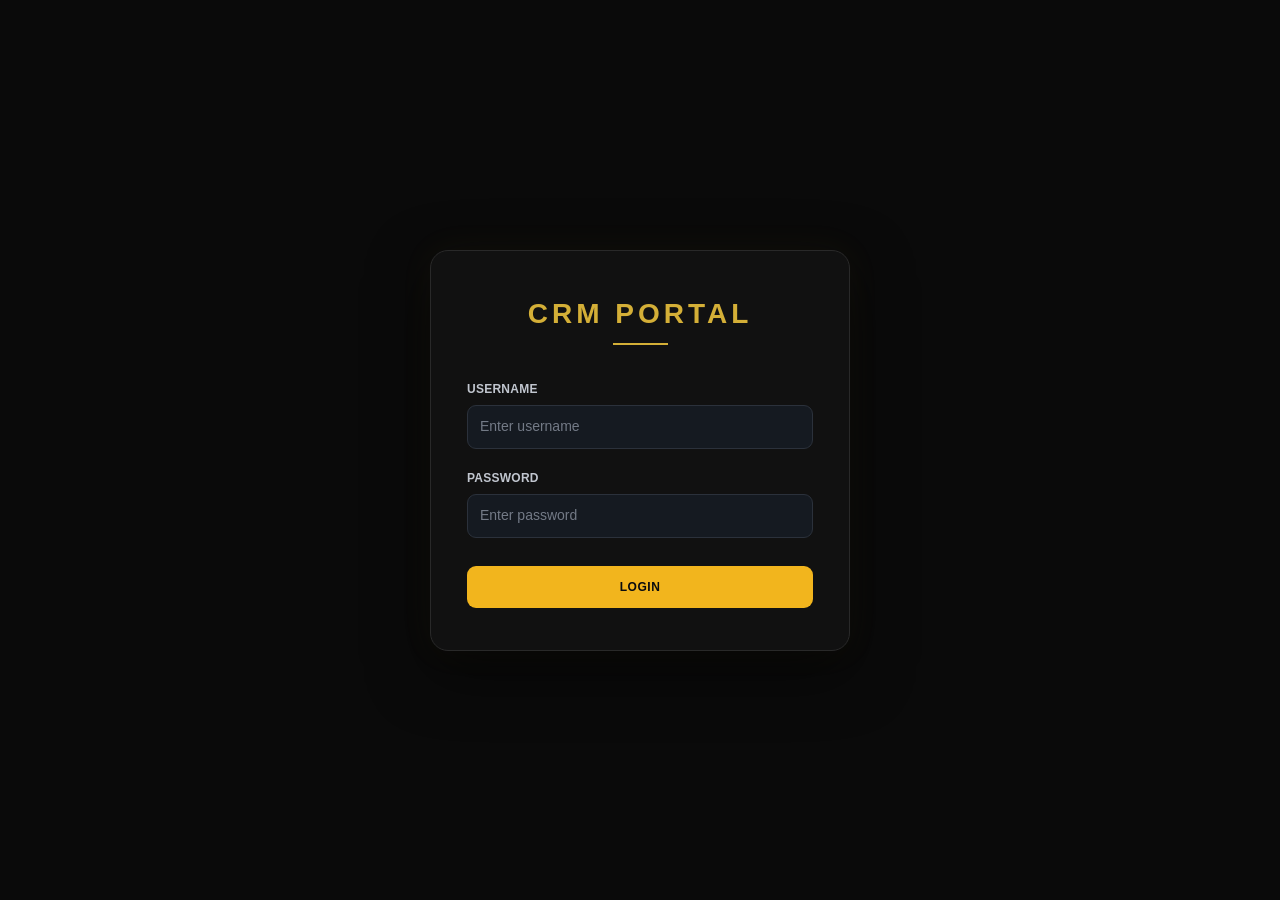
==== commit 683c466d: "Update index.html" ====
--- a/index.html
+++ b/index.html
@@ -1592,35 +1592,44 @@
         </div>
 
 
-        <div class="form-group">
-
-          <label>
-            Module
-          </label>
-
-          <input
-            type="text"
-            id="newSupportModule"
-            placeholder="Example: Leads"
-          />
-
-        </div>
-
-
-        <div class="form-group">
-
-          <label>
-            View
-          </label>
-
-          <input
-            type="text"
-            id="newSupportViewName"
-            placeholder="Example: Edit Lead"
-          />
-
-        </div>
-
+      <div class="form-group">
+
+  <label>
+    Module *
+  </label>
+
+  <select
+    id="newSupportModule"
+    class="form-select"
+    onchange="updateSupportViewOptions()"
+    required
+  >
+    <option value="">
+      Select module
+    </option>
+  </select>
+
+</div>
+
+
+<div class="form-group">
+
+  <label>
+    View *
+  </label>
+
+  <select
+    id="newSupportViewName"
+    class="form-select"
+    required
+    disabled
+  >
+    <option value="">
+      Select module first
+    </option>
+  </select>
+
+</div>
       </div>
 
 
@@ -2378,95 +2387,339 @@
      REQUEST DETAILS MODAL
      ========================= -->
 <div class="crm-modal" id="requestDetailsModal">
-<div class="crm-modal-backdrop" onclick="closeRequestDetails()"></div>
-<div class="crm-modal-card">
-<div class="crm-modal-header">
-<div>
-<div class="dashboard-eyebrow">
+
+  <div
+    class="crm-modal-backdrop"
+    onclick="closeRequestDetails()">
+  </div>
+
+  <div class="crm-modal-card">
+
+    <div class="crm-modal-header">
+
+      <div>
+
+        <div class="dashboard-eyebrow">
           REQUEST DETAILS
         </div>
-<div class="crm-modal-title" id="requestDetailsTitle">
+
+        <div
+          class="crm-modal-title"
+          id="requestDetailsTitle">
           —
         </div>
-<div class="crm-modal-subtitle" id="requestDetailsId">
+
+        <div
+          class="crm-modal-subtitle"
+          id="requestDetailsId">
           —
         </div>
-</div>
-<button class="modal-close" onclick="closeRequestDetails()" type="button">
+
+      </div>
+
+      <button
+        class="modal-close"
+        onclick="closeRequestDetails()"
+        type="button">
         ×
       </button>
-</div>
-<div style="padding:24px;">
-<div class="lead-form-grid">
-<div class="form-group">
-<label>Request Type</label>
-<div id="requestDetailsType">
+
+    </div>
+
+
+    <div class="support-details-body">
+
+      <!-- REQUEST INFORMATION -->
+
+      <div class="lead-form-grid">
+
+        <div class="form-group">
+          <label>Request Type</label>
+          <div id="requestDetailsType">
             —
           </div>
-</div>
-<div class="form-group">
-<label>Priority</label>
-<div id="requestDetailsPriority">
+        </div>
+
+        <div class="form-group">
+          <label>Priority</label>
+          <div id="requestDetailsPriority">
             —
           </div>
-</div>
-<div class="form-group">
-<label>Status</label>
-<div id="requestDetailsStatus">
+        </div>
+
+        <div class="form-group">
+          <label>Status</label>
+          <div id="requestDetailsStatus">
             —
           </div>
-</div>
-<div class="form-group">
-<label>Branch</label>
-<div id="requestDetailsBranch">
+        </div>
+
+        <div class="form-group">
+          <label>Action Required</label>
+          <div id="requestDetailsActionRequired">
             —
           </div>
-</div>
-<div class="form-group">
-<label>Created</label>
-<div id="requestDetailsCreated">
+        </div>
+
+        <div class="form-group">
+          <label>Branch</label>
+          <div id="requestDetailsBranch">
             —
           </div>
-</div>
-<div class="form-group">
-<label>Created By</label>
-<div id="requestDetailsCreatedBy">
-    —
-  </div>
-</div>
-</div>
-<div class="form-group">
-<label>Description</label>
-<div id="requestDetailsDescription" style="
+        </div>
+
+        <div class="form-group">
+          <label>Created</label>
+          <div id="requestDetailsCreated">
+            —
+          </div>
+        </div>
+
+        <div class="form-group">
+          <label>Created By</label>
+          <div id="requestDetailsCreatedBy">
+            —
+          </div>
+        </div>
+
+        <div class="form-group">
+          <label>Target Role</label>
+          <div id="requestDetailsTargetRole">
+            —
+          </div>
+        </div>
+
+        <div class="form-group">
+          <label>Assigned To</label>
+          <div id="requestDetailsAssignedTo">
+            —
+          </div>
+        </div>
+
+      </div>
+
+
+      <!-- DESCRIPTION -->
+
+      <div class="form-group">
+
+        <label>Description</label>
+
+        <div
+          id="requestDetailsDescription"
+          style="
             white-space:pre-wrap;
             line-height:1.6;
           ">
           —
         </div>
-</div>
-<div id="requestResolutionSection" style="display:none;">
-<div class="lead-form-grid">
-<div class="form-group">
-<label>Resolved By</label>
-<div id="requestDetailsResolvedBy">
+
+      </div>
+
+
+      <!-- PROCESSING / APPROVAL CONTROLS -->
+
+      <div
+        id="requestProcessingSection"
+        style="display:none;">
+
+        <div class="lead-form-section-title">
+          Request Processing
+        </div>
+
+        <div class="lead-form-grid">
+
+          <div class="form-group">
+
+            <label>Status *</label>
+
+            <select
+              class="form-select"
+              id="requestProcessStatus">
+            </select>
+
+          </div>
+
+
+          <div class="form-group">
+
+            <label>Assigned To</label>
+
+            <input
+              id="requestProcessAssignedTo"
+              type="text"
+              placeholder="Employee name"
+            />
+
+          </div>
+
+        </div>
+
+
+        <div
+          class="form-group"
+          id="requestResolutionRemarksGroup">
+
+          <label>
+            Resolution / Processing Remarks
+          </label>
+
+          <textarea
+            class="form-textarea"
+            id="requestProcessResolutionRemarks"
+            placeholder="Enter processing or resolution details...">
+          </textarea>
+
+        </div>
+
+
+        <div
+          class="form-group"
+          id="requestDecisionRemarksGroup"
+          style="display:none;">
+
+          <label>
+            Approval / Decision Remarks
+          </label>
+
+          <textarea
+            class="form-textarea"
+            id="requestProcessDecisionRemarks"
+            placeholder="Enter approval or rejection remarks...">
+          </textarea>
+
+        </div>
+
+
+        <div
+          class="modal-message"
+          id="requestProcessMessage">
+        </div>
+
+      </div>
+
+
+      <!-- FINAL PROCESSING INFORMATION -->
+
+      <div
+        id="requestResolutionSection"
+        style="display:none;">
+
+        <div class="lead-form-section-title">
+          Processing Information
+        </div>
+
+        <div class="lead-form-grid">
+
+          <div class="form-group">
+
+            <label>Resolved By</label>
+
+            <div id="requestDetailsResolvedBy">
               —
             </div>
-</div>
-<div class="form-group">
-<label>Resolved At</label>
-<div id="requestDetailsResolvedAt">
+
+          </div>
+
+          <div class="form-group">
+
+            <label>Resolved At</label>
+
+            <div id="requestDetailsResolvedAt">
               —
             </div>
-</div>
-</div>
-</div>
-<div class="crm-modal-footer">
-<button class="secondary-action" onclick="closeRequestDetails()" type="button">
+
+          </div>
+
+          <div class="form-group">
+
+            <label>Processed By</label>
+
+            <div id="requestDetailsProcessedBy">
+              —
+            </div>
+
+          </div>
+
+          <div class="form-group">
+
+            <label>Processed At</label>
+
+            <div id="requestDetailsProcessedAt">
+              —
+            </div>
+
+          </div>
+
+        </div>
+
+
+        <div
+          class="form-group"
+          id="requestDetailsResolutionRemarksGroup"
+          style="display:none;">
+
+          <label>Resolution Remarks</label>
+
+          <div
+            id="requestDetailsResolutionRemarks"
+            style="
+              white-space:pre-wrap;
+              line-height:1.6;
+            ">
+            —
+          </div>
+
+        </div>
+
+
+        <div
+          class="form-group"
+          id="requestDetailsDecisionRemarksGroup"
+          style="display:none;">
+
+          <label>Decision Remarks</label>
+
+          <div
+            id="requestDetailsDecisionRemarks"
+            style="
+              white-space:pre-wrap;
+              line-height:1.6;
+            ">
+            —
+          </div>
+
+        </div>
+
+      </div>
+
+
+      <!-- FOOTER -->
+
+      <div class="crm-modal-footer">
+
+        <button
+          class="secondary-action"
+          onclick="closeRequestDetails()"
+          type="button">
           CLOSE
         </button>
-</div>
-</div>
-</div>
+
+        <button
+          class="primary-action"
+          id="requestProcessButton"
+          onclick="submitRequestUpdate()"
+          type="button"
+          style="display:none;">
+          UPDATE REQUEST
+        </button>
+
+      </div>
+
+    </div>
+
+  </div>
+
 </div>
 <!-- =========================
      NEW REQUEST MODAL
@@ -2616,6 +2869,8 @@
 <div class="dashboard-appointment-list" id="dashboardAppointmentModalBody"></div>
 </div>
 </div>
-<script src="config.js"></script><script src="utils.js"></script><script src="auth.js"></script><script src="pm-dashboard.js"></script><script src="pm-reports.js"></script><script src="navigation.js"></script><script src="appointments.js"></script><script src="pm-leads.js"></script><script src="requests.js"></script></body>
+<script src="config.js"></script><script src="utils.js"></script><script src="auth.js"></script><script src="pm-dashboard.js"></script><script src="pm-reports.js"></script><script src="navigation.js"></script><script src="appointments.js"></script><script src="pm-leads.js"></script><script src="requests.js"></script>
+<script src="support.js"></script>
+</body>
 
 </html>
--- a/styles.css
+++ b/styles.css
@@ -4294,3 +4294,878 @@
   }
 
 }
+
+
+/* =========================================================
+   CRM PORTAL — UNIFIED DESIGN SYSTEM OVERRIDE V2
+========================================================= */
+
+:root {
+  --crm-bg: #0d0f14;
+  --crm-sidebar: #12161c;
+  --crm-header: #10141a;
+  --crm-surface: #171b22;
+  --crm-surface-2: #1d222b;
+  --crm-surface-3: #222831;
+  --crm-surface-hover: #20262f;
+  --crm-gold: #f2b51d;
+  --crm-gold-hover: #ffc52b;
+  --crm-gold-soft: rgba(242, 181, 29, 0.12);
+  --crm-gold-border: rgba(242, 181, 29, 0.32);
+  --crm-text: #f5f6f8;
+  --crm-text-secondary: #c1c6cf;
+  --crm-text-muted: #8c939f;
+  --crm-placeholder: #737a86;
+  --crm-border: #2b313b;
+  --crm-border-strong: #363e49;
+  --crm-divider: #242a33;
+  --crm-success: #36c96b;
+  --crm-danger: #ef5b5b;
+  --crm-info: #4388ff;
+  --crm-warning: #f2b51d;
+  --crm-radius-sm: 8px;
+  --crm-radius: 12px;
+  --crm-radius-lg: 18px;
+  --crm-shadow: 0 16px 45px rgba(0, 0, 0, 0.30);
+  --crm-shadow-modal: 0 30px 100px rgba(0, 0, 0, 0.68);
+}
+
+/* GLOBAL READABILITY */
+
+html { font-size: 16px; }
+
+body {
+  background: var(--crm-bg);
+  color: var(--crm-text);
+  font-size: 15px;
+  line-height: 1.5;
+}
+
+button,
+input,
+select,
+textarea { font: inherit; }
+
+input,
+select,
+textarea,
+.form-select,
+.form-textarea,
+.module-search,
+.module-filter {
+  color: var(--crm-text);
+  background: #151a21;
+  border: 1px solid var(--crm-border);
+  border-radius: 9px;
+  font-size: 14px;
+}
+
+input,
+select,
+.form-select,
+.module-search,
+.module-filter { min-height: 44px; }
+
+input::placeholder,
+textarea::placeholder,
+.module-search::placeholder { color: var(--crm-placeholder); }
+
+input:focus,
+select:focus,
+textarea:focus,
+.form-select:focus,
+.form-textarea:focus,
+.module-search:focus,
+.module-filter:focus {
+  outline: none;
+  border-color: var(--crm-gold);
+  box-shadow: 0 0 0 3px rgba(242, 181, 29, 0.09);
+}
+
+label {
+  color: var(--crm-text-secondary);
+  font-size: 12px;
+  font-weight: 700;
+}
+
+/* LAYOUT */
+
+#portalPage,
+.portal-layout,
+.main-content { background: var(--crm-bg); }
+
+.sidebar {
+  background: linear-gradient(180deg, #12161c 0%, #0f1318 100%);
+  border-right: 1px solid var(--crm-border);
+}
+
+.sidebar-brand-title { color: var(--crm-gold); }
+
+.sidebar-brand-subtitle,
+.nav-section-title { color: var(--crm-text-muted); }
+
+.nav-item {
+  min-height: 42px;
+  color: var(--crm-text-secondary);
+  font-size: 13px;
+  border: 1px solid transparent;
+}
+
+.nav-item:hover {
+  color: var(--crm-text);
+  background: var(--crm-surface);
+}
+
+.nav-item.active {
+  color: var(--crm-gold);
+  background: var(--crm-gold-soft);
+  border-color: var(--crm-gold-border);
+}
+
+.sidebar-bottom { border-top-color: var(--crm-divider); }
+
+.topbar {
+  min-height: 72px;
+  background: rgba(16, 20, 26, 0.96);
+  border-bottom: 1px solid var(--crm-border);
+}
+
+.page-title,
+.user-name { color: var(--crm-text); }
+
+.user-role,
+.branch-badge { color: var(--crm-gold); }
+
+.branch-badge {
+  background: var(--crm-gold-soft);
+  border-color: var(--crm-gold-border);
+}
+
+.content-area { padding: 28px 30px 40px; }
+
+/* HEADERS */
+
+.dashboard-eyebrow {
+  color: var(--crm-gold);
+  font-size: 11px;
+  font-weight: 800;
+  letter-spacing: 1.5px;
+}
+
+.welcome-title,
+.module-title {
+  color: var(--crm-text);
+  font-weight: 750;
+}
+
+.welcome-title,
+.module-title { font-size: 26px; }
+
+.welcome-text,
+.module-subtitle,
+.panel-subtitle {
+  color: var(--crm-text-muted);
+  font-size: 13px;
+  line-height: 1.55;
+}
+
+/* BUTTONS */
+
+.login-button,
+.primary-action,
+.report-apply-button {
+  min-height: 42px;
+  padding: 9px 16px;
+  background: var(--crm-gold);
+  color: #0a0c0f;
+  border: none;
+  border-radius: 9px;
+  font-size: 12px;
+  font-weight: 800;
+  letter-spacing: 0.55px;
+  cursor: pointer;
+}
+
+.login-button:hover,
+.primary-action:hover,
+.report-apply-button:hover {
+  background: var(--crm-gold-hover);
+  box-shadow: 0 7px 20px rgba(242, 181, 29, 0.17);
+}
+
+.secondary-action,
+.table-action,
+.panel-action {
+  min-height: 38px;
+  padding: 8px 12px;
+  color: var(--crm-text-secondary);
+  background: var(--crm-surface-2);
+  border: 1px solid var(--crm-border);
+  border-radius: 8px;
+  font-size: 12px;
+  font-weight: 700;
+  cursor: pointer;
+}
+
+.secondary-action:hover,
+.table-action:hover,
+.panel-action:hover {
+  color: var(--crm-gold);
+  border-color: var(--crm-gold-border);
+  background: #20252d;
+}
+
+/* CARDS / KPI */
+
+.kpi-card,
+.dashboard-panel,
+.leads-table-card,
+.calendar-card,
+.report-section,
+.access-strip {
+  background: linear-gradient(145deg, var(--crm-surface), #14181e);
+  border: 1px solid var(--crm-border);
+  border-radius: var(--crm-radius);
+  box-shadow: 0 10px 28px rgba(0,0,0,0.14);
+}
+
+.kpi-card {
+  min-height: 126px;
+  padding: 20px;
+}
+
+.kpi-card:hover,
+.kpi-card-clickable:hover {
+  background: linear-gradient(145deg, #1b2028, #161b21);
+  border-color: var(--crm-gold-border);
+}
+
+.kpi-label {
+  color: #a8afb9;
+  font-size: 11px !important;
+  font-weight: 800;
+  letter-spacing: 0.7px;
+}
+
+.kpi-icon {
+  width: 30px;
+  height: 30px;
+  color: var(--crm-gold);
+  background: var(--crm-gold-soft);
+  border-color: var(--crm-gold-border);
+  border-radius: 8px;
+  font-size: 11px;
+}
+
+.kpi-value {
+  margin-top: 15px;
+  color: var(--crm-text);
+  font-size: 30px;
+  font-weight: 750;
+}
+
+.kpi-subtext {
+  color: var(--crm-text-muted);
+  font-size: 12px;
+  line-height: 1.5;
+}
+
+.panel-header {
+  padding: 19px 20px;
+  border-bottom: 1px solid var(--crm-divider);
+}
+
+.panel-title {
+  color: var(--crm-text);
+  font-size: 15px;
+  font-weight: 750;
+}
+
+.week-day,
+.appointment-summary-item,
+.appointment-day-item,
+.appointment-detail-field {
+  background: var(--crm-surface-2);
+  border-color: var(--crm-divider);
+}
+
+/* TOOLBARS */
+
+.module-toolbar {
+  display: grid;
+  grid-template-columns: minmax(280px, 1.7fr) minmax(150px, 0.8fr) minmax(150px, 0.8fr) minmax(190px, 1fr);
+  gap: 12px;
+  align-items: center;
+  margin-bottom: 18px;
+}
+
+#supportView .module-toolbar {
+  grid-template-columns: minmax(300px, 1.6fr) minmax(170px, 0.7fr) minmax(170px, 0.7fr);
+}
+
+.report-filter-bar {
+  background: var(--crm-surface);
+  border-color: var(--crm-border);
+}
+
+/* TABLES */
+
+table { width: 100%; }
+thead { background: #12161c; }
+
+th {
+  color: #a5acb7 !important;
+  background: #12161c !important;
+  font-size: 11px !important;
+  font-weight: 800 !important;
+  letter-spacing: 0.5px !important;
+  padding: 14px !important;
+  border-bottom: 1px solid var(--crm-border) !important;
+}
+
+td {
+  color: var(--crm-text-secondary) !important;
+  font-size: 13px !important;
+  padding: 14px !important;
+  border-bottom: 1px solid var(--crm-divider) !important;
+  vertical-align: middle;
+}
+
+tbody tr { transition: background 0.15s ease; }
+tbody tr:hover { background: var(--crm-surface-hover); }
+
+.customer-cell strong,
+.support-table-subject,
+.support-ticket-id {
+  color: var(--crm-text);
+  font-size: 14px;
+  font-weight: 700;
+}
+
+.customer-cell span,
+.vehicle-cell span,
+.support-table-meta {
+  color: var(--crm-text-muted);
+  font-size: 12px;
+}
+
+/* GLOBAL MODALS */
+
+.crm-modal {
+  position: fixed;
+  inset: 0;
+  z-index: 999999;
+  display: none;
+  align-items: center;
+  justify-content: center;
+  padding: 32px;
+  overflow-y: auto;
+}
+
+.crm-modal.show { display: flex; }
+
+.crm-modal-backdrop {
+  position: fixed;
+  inset: 0;
+  background: rgba(4, 6, 9, 0.82);
+  backdrop-filter: blur(9px);
+}
+
+.crm-modal-card {
+  position: relative;
+  z-index: 2;
+  width: min(860px, 100%);
+  max-height: calc(100vh - 64px);
+  overflow-y: auto;
+  background: linear-gradient(145deg, #1b2027, #14181e);
+  border: 1px solid #353c47;
+  border-radius: var(--crm-radius-lg);
+  box-shadow: var(--crm-shadow-modal);
+}
+
+.crm-modal-header {
+  position: sticky;
+  top: 0;
+  z-index: 10;
+  display: flex;
+  align-items: flex-start;
+  justify-content: space-between;
+  gap: 20px;
+  padding: 22px 26px;
+  background: rgba(24, 29, 36, 0.97);
+  border-bottom: 1px solid var(--crm-divider);
+  backdrop-filter: blur(10px);
+}
+
+.crm-modal-title {
+  color: var(--crm-text);
+  font-size: 21px;
+  font-weight: 750;
+}
+
+.crm-modal-subtitle {
+  color: var(--crm-text-muted);
+  font-size: 12px;
+  line-height: 1.5;
+}
+
+.crm-modal-card > form,
+.crm-modal-card > .support-details-body,
+.crm-modal-card > div[style*="padding"] {
+  padding: 24px 26px 26px;
+}
+
+.crm-modal-card .form-group { margin-bottom: 16px; }
+.crm-modal-card .lead-form-grid { gap: 16px 18px; }
+.crm-modal-card textarea { min-height: 120px; }
+
+.crm-modal-footer {
+  display: flex;
+  justify-content: flex-end;
+  align-items: center;
+  gap: 10px;
+  margin-top: 22px;
+  padding-top: 16px;
+  border-top: 1px solid var(--crm-divider);
+}
+
+.modal-close,
+.appointment-modal-close {
+  width: 38px;
+  height: 38px;
+  flex: 0 0 38px;
+  display: flex;
+  align-items: center;
+  justify-content: center;
+  padding: 0;
+  color: var(--crm-text-secondary);
+  background: var(--crm-surface-2);
+  border: 1px solid var(--crm-border);
+  border-radius: 10px;
+  font-size: 20px;
+  cursor: pointer;
+}
+
+.modal-close:hover,
+.appointment-modal-close:hover {
+  color: var(--crm-gold);
+  border-color: var(--crm-gold-border);
+  background: var(--crm-surface-3);
+}
+
+/* APPOINTMENT MODALS */
+
+.appointment-modal-overlay,
+.appointment-details-overlay {
+  background: rgba(4, 6, 9, 0.82) !important;
+  backdrop-filter: blur(9px);
+  padding: 32px;
+}
+
+.appointment-modal,
+.appointment-details-modal {
+  background: linear-gradient(145deg, #1b2027, #14181e);
+  border: 1px solid #353c47;
+  border-radius: var(--crm-radius-lg);
+  box-shadow: var(--crm-shadow-modal);
+}
+
+.appointment-modal-header,
+.appointment-details-header {
+  background: rgba(24, 29, 36, 0.97);
+  border-bottom-color: var(--crm-divider);
+}
+
+.appointment-modal-title,
+.appointment-details-title {
+  color: var(--crm-text);
+  font-size: 21px;
+  font-weight: 750;
+}
+
+.appointment-details-footer {
+  background: rgba(20, 25, 31, 0.97);
+  border-top-color: var(--crm-divider);
+}
+
+/* KPI QUEUE POPUPS */
+
+.crm-queue-overlay {
+  background: rgba(4, 6, 9, 0.82);
+  backdrop-filter: blur(9px);
+}
+
+.crm-queue-modal {
+  width: min(780px, 100%);
+  background: linear-gradient(145deg, #1b2027, #14181e);
+  border: 1px solid #353c47;
+  border-radius: var(--crm-radius-lg);
+  box-shadow: var(--crm-shadow-modal);
+}
+
+.crm-queue-header {
+  padding: 22px 26px;
+  background: rgba(24, 29, 36, 0.97);
+  border-bottom: 1px solid var(--crm-divider);
+}
+
+.crm-queue-list { padding: 16px; }
+
+.crm-queue-item {
+  padding: 16px 18px;
+  margin-bottom: 10px;
+  background: var(--crm-surface-2);
+  border: 1px solid var(--crm-divider);
+  border-radius: 12px;
+}
+
+.crm-queue-item:hover {
+  background: var(--crm-surface-hover);
+  border-color: var(--crm-border-strong);
+}
+
+.crm-queue-name {
+  color: var(--crm-text);
+  font-size: 15px;
+  font-weight: 750;
+}
+
+.crm-queue-meta,
+.crm-queue-detail {
+  color: var(--crm-text-muted);
+  font-size: 13px;
+}
+
+.crm-queue-footer {
+  padding: 16px 20px;
+  color: var(--crm-text-muted);
+  background: rgba(20, 25, 31, 0.97);
+  border-top: 1px solid var(--crm-divider);
+}
+
+/* SUPPORT */
+
+#supportView { width: 100%; }
+#supportView .module-header { margin-bottom: 24px; }
+
+#supportView .support-kpi-grid {
+  grid-template-columns: repeat(3, minmax(0, 1fr));
+  gap: 16px;
+  margin-bottom: 22px;
+}
+
+#supportView .kpi-card { min-height: 132px; }
+#supportView .dashboard-panel { overflow: hidden; }
+
+#supportView .table-wrap {
+  width: 100%;
+  overflow-x: auto;
+}
+
+#supportView .data-table {
+  min-width: 980px;
+  border-collapse: collapse;
+}
+
+.support-ticket-id {
+  color: var(--crm-gold);
+  letter-spacing: 0.2px;
+}
+
+.support-table-subject { margin-bottom: 4px; }
+
+.support-priority-badge,
+.support-status-badge {
+  display: inline-flex;
+  align-items: center;
+  justify-content: center;
+  min-height: 28px;
+  padding: 5px 9px;
+  border-radius: 999px;
+  border: 1px solid var(--crm-border);
+  font-size: 11px;
+  font-weight: 800;
+  white-space: nowrap;
+}
+
+.support-priority-low {
+  color: #aeb6c2;
+  background: rgba(174, 182, 194, 0.08);
+}
+
+.support-priority-normal,
+.support-status-open {
+  color: #7fb2ff;
+  background: rgba(67, 136, 255, 0.10);
+  border-color: rgba(67, 136, 255, 0.25);
+}
+
+.support-priority-high,
+.support-status-in-progress {
+  color: #ffc65c;
+  background: rgba(242, 181, 29, 0.10);
+  border-color: var(--crm-gold-border);
+}
+
+.support-priority-urgent {
+  color: #ff7e7e;
+  background: rgba(239, 91, 91, 0.10);
+  border-color: rgba(239, 91, 91, 0.28);
+}
+
+.support-status-resolved {
+  color: #62dc8b;
+  background: rgba(54, 201, 107, 0.10);
+  border-color: rgba(54, 201, 107, 0.28);
+}
+
+.support-status-closed {
+  color: #aeb6c2;
+  background: rgba(174, 182, 194, 0.08);
+}
+
+.support-details-body { padding: 24px 26px 26px; }
+
+.support-detail-grid {
+  display: grid;
+  grid-template-columns: repeat(2, minmax(0, 1fr));
+  gap: 12px;
+  margin-bottom: 20px;
+}
+
+.support-detail-item {
+  padding: 14px 15px;
+  background: var(--crm-surface-2);
+  border: 1px solid var(--crm-divider);
+  border-radius: 10px;
+}
+
+.support-detail-item span {
+  display: block;
+  margin-bottom: 6px;
+  color: var(--crm-text-muted);
+  font-size: 11px;
+  font-weight: 750;
+  letter-spacing: 0.45px;
+  text-transform: uppercase;
+}
+
+.support-detail-item strong {
+  color: var(--crm-text);
+  font-size: 14px;
+  font-weight: 650;
+}
+
+.support-description-card,
+.support-it-management {
+  margin-top: 18px;
+  padding: 18px;
+  background: var(--crm-surface-2);
+  border: 1px solid var(--crm-divider);
+  border-radius: 12px;
+}
+
+.support-description-text {
+  color: var(--crm-text-secondary);
+  font-size: 14px;
+  line-height: 1.65;
+  white-space: pre-wrap;
+}
+
+.support-resolution-meta {
+  display: flex;
+  flex-wrap: wrap;
+  gap: 8px 16px;
+  margin-top: 12px;
+  color: var(--crm-text-muted);
+  font-size: 12px;
+}
+
+/* REQUEST / SUPPORT / LEAD MODAL CONSISTENCY */
+
+#newRequestModal .crm-modal-card,
+#requestDetailsModal .crm-modal-card,
+#newSupportTicketModal .crm-modal-card,
+#supportTicketDetailsModal .crm-modal-card,
+#addLeadModal .crm-modal-card,
+#editLeadModal .crm-modal-card {
+  background: linear-gradient(145deg, #1b2027, #14181e);
+  border-color: #353c47;
+}
+
+#newRequestModal form,
+#newSupportTicketModal form,
+#addLeadModal form,
+#editLeadModal form {
+  padding: 24px 26px 26px;
+}
+
+#newRequestModal form > div[style*="padding"] {
+  padding: 0 !important;
+}
+
+#newRequestModal .crm-modal-footer,
+#newSupportTicketModal .crm-modal-footer,
+#addLeadModal .crm-modal-footer,
+#editLeadModal .crm-modal-footer,
+#requestDetailsModal .crm-modal-footer {
+  margin-top: 22px;
+  padding-top: 16px;
+  border-top: 1px solid var(--crm-divider);
+}
+
+/* REPORTS */
+
+#reportsView .report-section {
+  background: linear-gradient(145deg, var(--crm-surface), #14181e);
+  border-color: var(--crm-border);
+}
+
+#reportsView .report-toggle {
+  color: var(--crm-text);
+  background: transparent;
+}
+
+#reportsView .report-toggle:hover {
+  background: var(--crm-surface-hover);
+}
+
+#reportsView .report-collapsible-body {
+  border-top-color: var(--crm-divider);
+}
+
+#reportsView .commission-summary > div {
+  background: var(--crm-surface-2);
+  border-color: var(--crm-divider);
+}
+
+/* EMPTY STATES */
+
+.table-empty,
+.calendar-empty,
+.report-empty,
+.empty-text,
+.crm-queue-empty {
+  color: var(--crm-text-muted) !important;
+  font-size: 13px !important;
+  line-height: 1.55;
+}
+
+.empty-title,
+.crm-queue-empty strong {
+  color: var(--crm-text);
+  font-size: 15px;
+  font-weight: 700;
+}
+
+.modal-message { font-size: 13px; }
+
+/* SCROLLBARS */
+
+* {
+  scrollbar-width: thin;
+  scrollbar-color: #3a414b transparent;
+}
+
+::-webkit-scrollbar {
+  width: 8px;
+  height: 8px;
+}
+
+::-webkit-scrollbar-thumb {
+  background: #353c46;
+  border-radius: 10px;
+}
+
+::-webkit-scrollbar-thumb:hover {
+  background: #474f5b;
+}
+
+/* RESPONSIVE */
+
+@media (max-width: 1100px) {
+  .module-toolbar {
+    grid-template-columns: repeat(2, minmax(0, 1fr));
+  }
+
+  #supportView .module-toolbar {
+    grid-template-columns: 1fr 1fr;
+  }
+
+  #supportView .module-search {
+    grid-column: 1 / -1;
+  }
+}
+
+@media (max-width: 800px) {
+  .content-area { padding: 20px; }
+
+  #supportView .support-kpi-grid {
+    grid-template-columns: 1fr;
+  }
+
+  .support-detail-grid {
+    grid-template-columns: 1fr;
+  }
+}
+
+@media (max-width: 700px) {
+  .crm-modal,
+  .appointment-modal-overlay,
+  .appointment-details-overlay,
+  .crm-queue-overlay {
+    padding: 14px;
+  }
+
+  .crm-modal-card,
+  .appointment-modal,
+  .appointment-details-modal,
+  .crm-queue-modal {
+    max-height: calc(100vh - 28px);
+  }
+
+  .crm-modal-header,
+  .appointment-modal-header,
+  .appointment-details-header,
+  .crm-queue-header {
+    padding: 18px;
+  }
+
+  .crm-modal-card > form,
+  .support-details-body,
+  .appointment-modal-content,
+  .appointment-details-body {
+    padding: 18px;
+  }
+
+  .lead-form-grid,
+  .support-detail-grid {
+    grid-template-columns: 1fr !important;
+  }
+
+  .crm-modal-footer {
+    flex-direction: column-reverse;
+    align-items: stretch;
+  }
+
+  .crm-modal-footer button {
+    width: 100%;
+  }
+}
+
+@media (max-width: 640px) {
+  .module-toolbar,
+  #supportView .module-toolbar {
+    grid-template-columns: 1fr;
+  }
+
+  #supportView .module-search {
+    grid-column: auto;
+  }
+
+  input,
+  select,
+  textarea {
+    font-size: 16px;
+  }
+}
